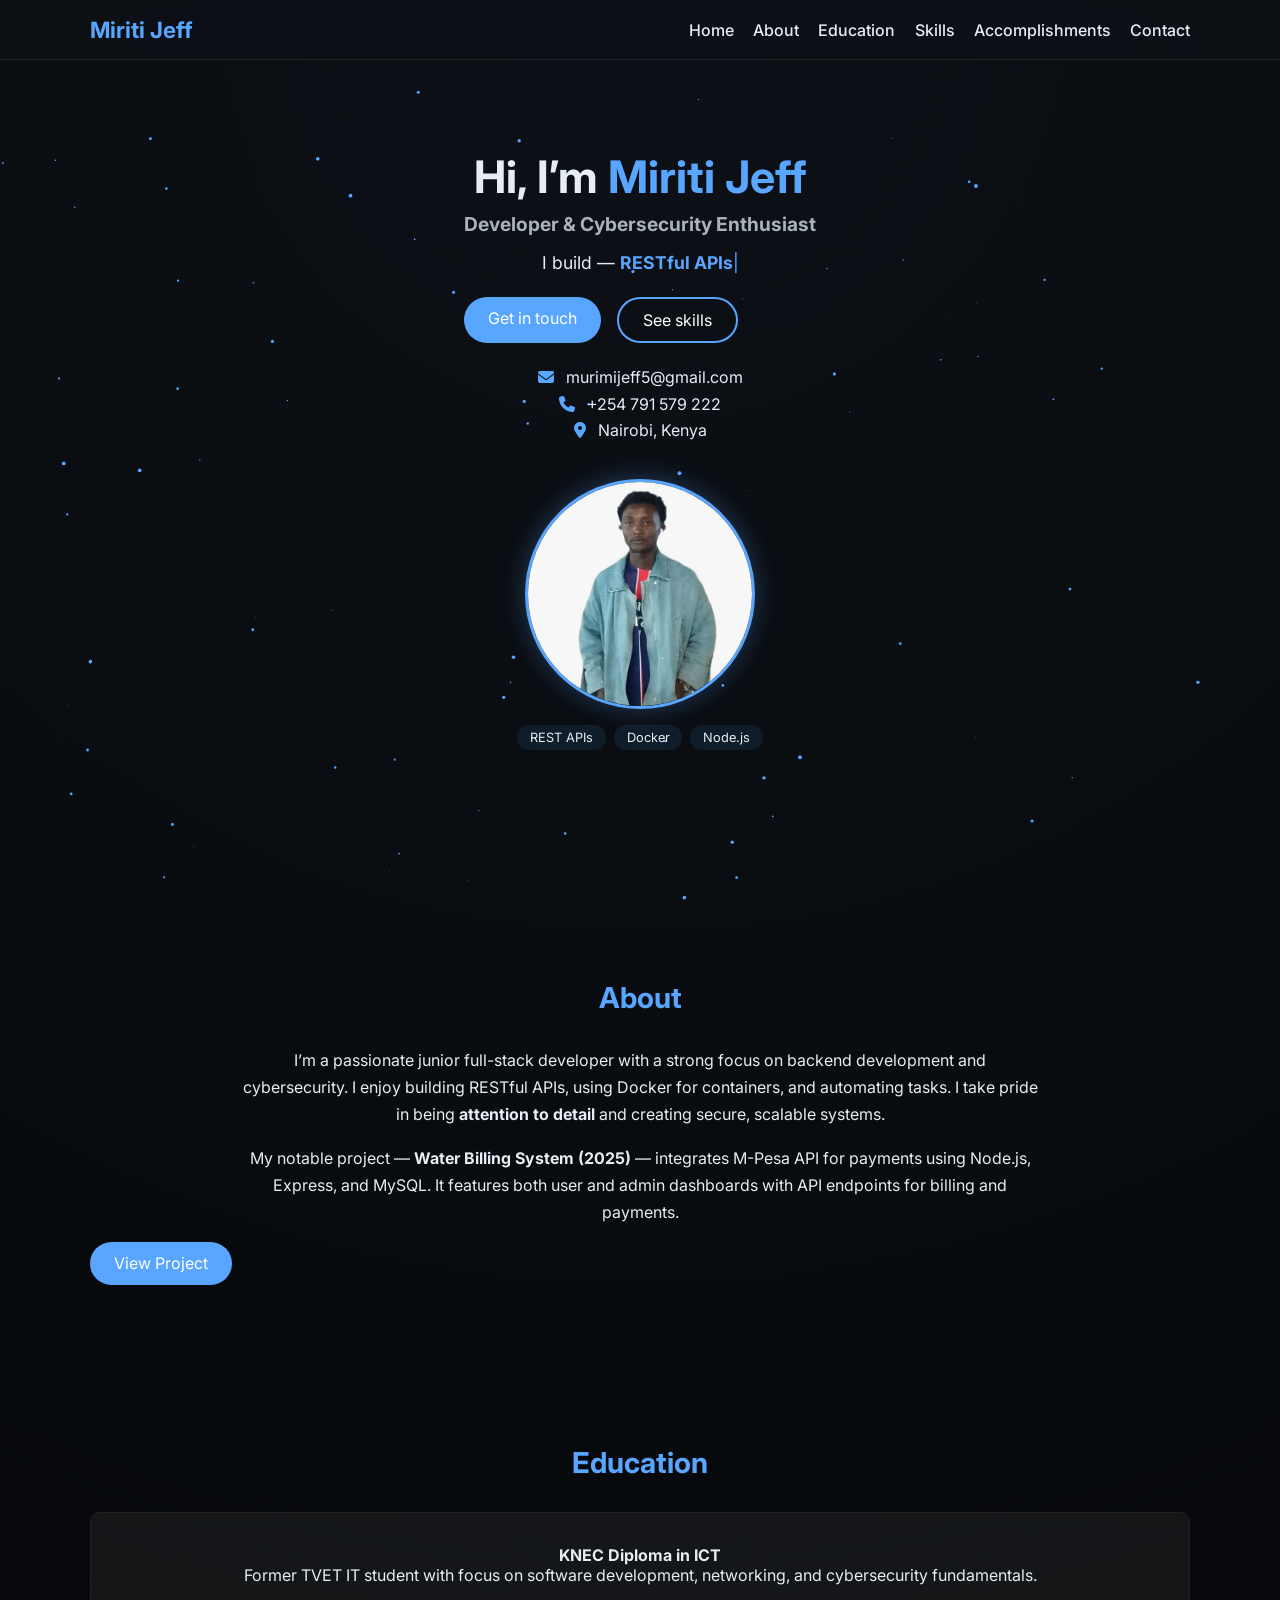
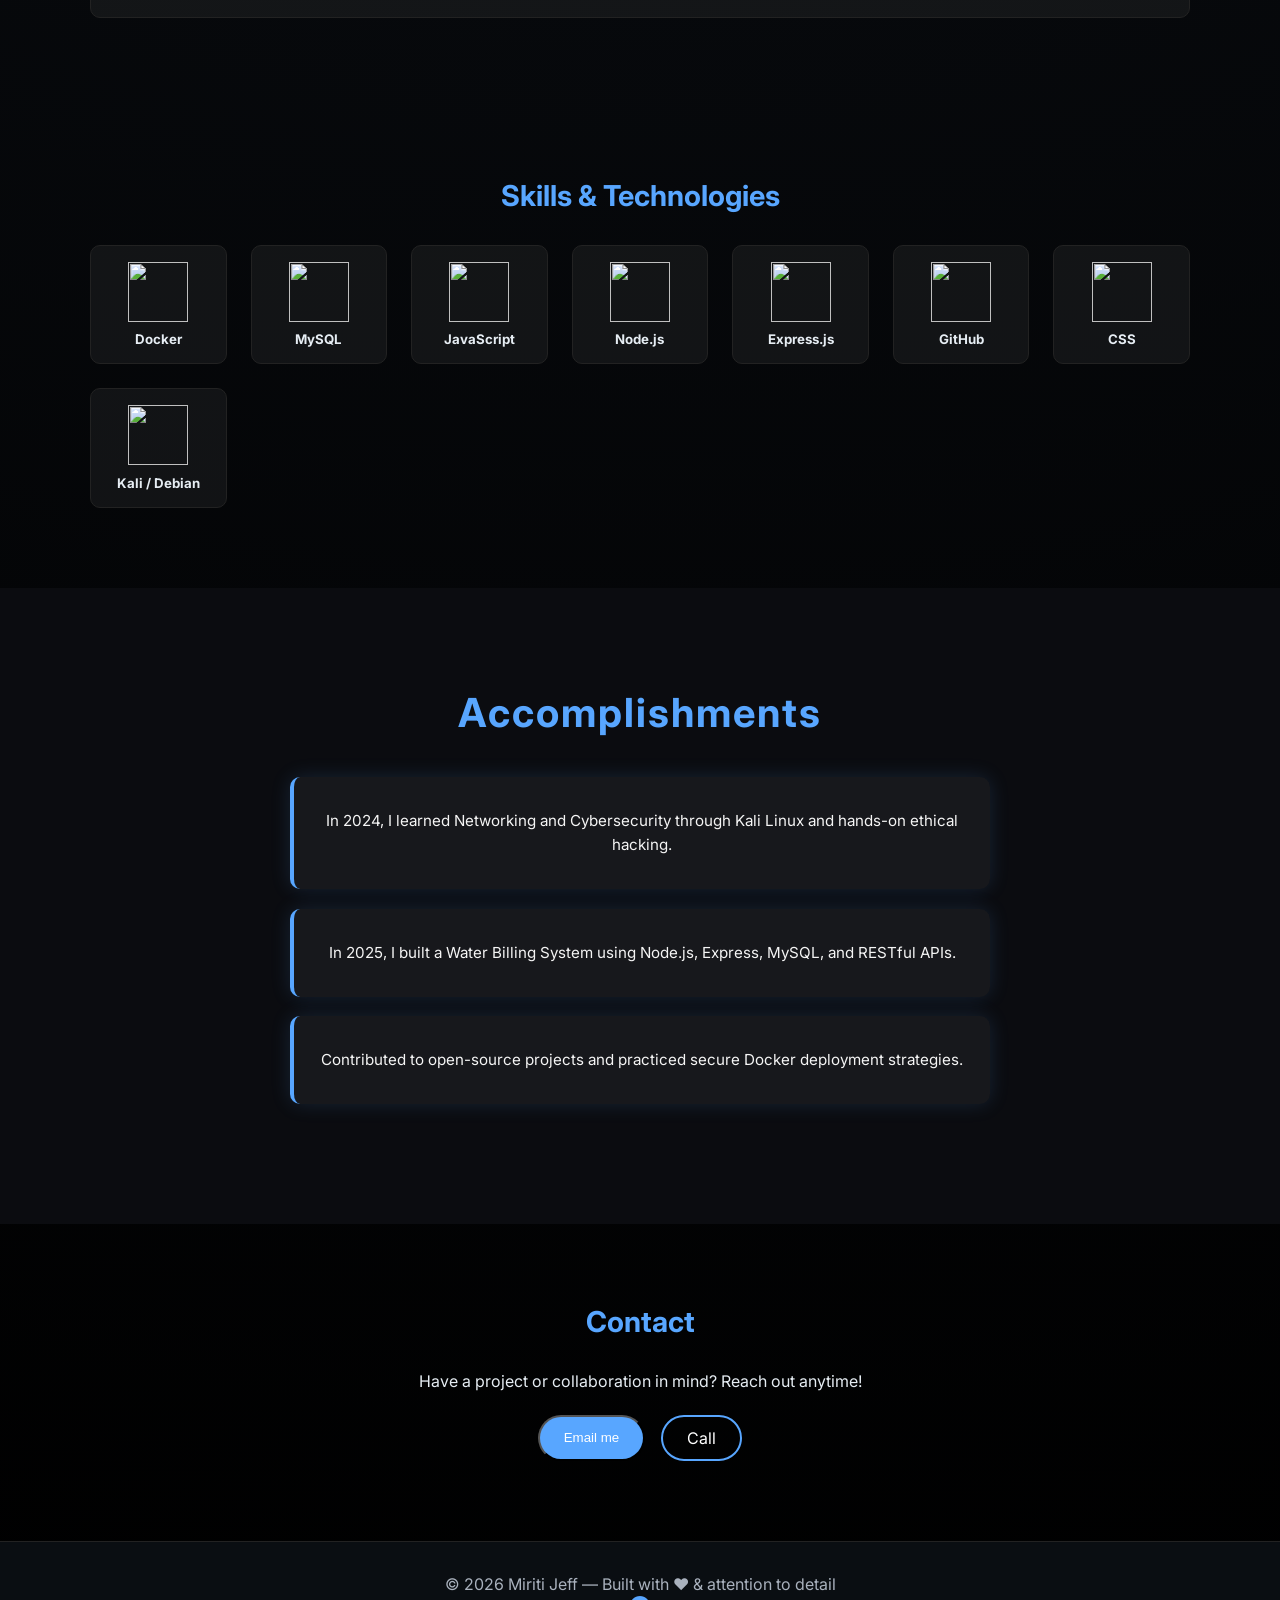
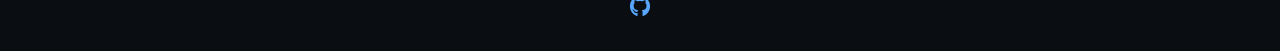
==== index.html @ 9c9de967 "Add files via upload" ====
<!doctype html>
<html lang="en">
<head>
  <meta charset="utf-8" />
  <meta name="viewport" content="width=device-width,initial-scale=1" />
  <title>Miriti Jeff — Developer & Cybersecurity Enthusiast</title>

  <!-- Open Graph -->
  <meta property="og:title" content="Miriti Jeff — Developer & Cybersecurity Enthusiast" />
  <meta property="og:description" content="Attention-to-detail developer skilled in RESTful APIs, Docker, Node.js, Express, MySQL, JS, GitHub, and Kali. Built a Water Billing project with M-Pesa integration." />
  <meta property="og:type" content="website" />
  <meta property="og:image" content="images/profile-og.jpeg" />
  <meta property="og:url" content="https://miriti-jeff.netlify.app/" />

  <link href="https://fonts.googleapis.com/css2?family=Inter:wght@300;400;600;800&display=swap" rel="stylesheet">
  <link rel="stylesheet" href="https://cdnjs.cloudflare.com/ajax/libs/font-awesome/6.5.0/css/all.min.css">
  <link rel="stylesheet" href="style.css" />
</head>
<body>
  <canvas id="stars"></canvas>

  <header class="site-header">
    <nav class="nav container">
      <a class="logo" href="#">Miriti Jeff</a>
      <ul class="nav-links">
        <li><a href="#home">Home</a></li>
        <li><a href="#about">About</a></li>
        <li><a href="#education">Education</a></li>
        <li><a href="#skills">Skills</a></li>
        <li><a href="#accomplishments">Accomplishments</a></li>
        <li><a href="#contact">Contact</a></li>
      </ul>
    </nav>
  </header>

  <main>
    <!-- Hero -->
    <section id="home" class="hero container">
      <div class="hero-left">
        <h1>Hi, I’m <span class="accent">Miriti Jeff</span></h1>
        <h2 class="subhead">Developer & Cybersecurity Enthusiast</h2>

        <p class="type-wrap">I build — <span class="typed"><span class="typed-blue"></span><span class="cursor">|</span></span></p>

        <div class="hero-cta">
          <a class="btn" href="#contact">Get in touch</a>
          <a class="btn ghost" href="#skills">See skills</a>
        </div>
        <div class="quick-contact">
          <a class="icon-btn"><i class="fa fa-envelope"></i> murimijeff5@gmail.com</a>
          <a class="icon-btn"><i class="fa fa-phone"></i> +254 791 579 222</a>
          <a class="icon-btn"><i class="fa fa-map-marker-alt"></i> Nairobi, Kenya</a>
        </div>
      </div>

      <div class="hero-right">
        <div class="profile-wrap">
          <img class="profile-img" src="profile.jpeg" alt="Miriti Jeff">
          <div class="profile-badges">
            <span>REST APIs</span>
            <span>Docker</span>
            <span>Node.js</span>
          </div>
        </div>
      </div>
    </section>

    <!-- About -->
    <section id="about" class="about container">
      <h3 class="section-title">About</h3>
      <p>
        I’m a passionate junior full-stack developer with a strong focus on backend development and cybersecurity. 
        I enjoy building RESTful APIs, using Docker for containers, and automating tasks. 
        I take pride in being <strong>attention to detail</strong> and creating secure, scalable systems.
      </p>
      <p>
        My notable project — <strong>Water Billing System (2025)</strong> — integrates M-Pesa API for payments using Node.js, Express, and MySQL. 
        It features both user and admin dashboards with API endpoints for billing and payments.
      </p>
      <a class="btn" href="project.html">View Project</a>
    </section>

    <!-- Education -->
    <section id="education" class="education container">
      <h3 class="section-title">Education</h3>
      <div class="edu-card">
        <h4>KNEC Diploma in ICT</h4>
        <p>Former TVET IT student with focus on software development, networking, and cybersecurity fundamentals.</p>
      </div>
    </section>

    <!-- Skills -->
    <section id="skills" class="skills container">
      <h3 class="section-title">Skills & Technologies</h3>
      <div class="skills-grid">
        <div class="skill-card"><img src="https://raw.githubusercontent.com/devicons/devicon/master/icons/docker/docker-original.svg"><h5>Docker</h5></div>
        <div class="skill-card"><img src="https://raw.githubusercontent.com/devicons/devicon/master/icons/mysql/mysql-original.svg"><h5>MySQL</h5></div>
        <div class="skill-card"><img src="https://raw.githubusercontent.com/devicons/devicon/master/icons/javascript/javascript-original.svg"><h5>JavaScript</h5></div>
        <div class="skill-card"><img src="https://raw.githubusercontent.com/devicons/devicon/master/icons/nodejs/nodejs-original.svg"><h5>Node.js</h5></div>
        <div class="skill-card"><img src="https://raw.githubusercontent.com/devicons/devicon/master/icons/express/express-original.svg"><h5>Express.js</h5></div>
        <div class="skill-card"><img src="https://cdn.jsdelivr.net/gh/devicons/devicon/icons/github/github-original.svg"><h5>GitHub</h5></div>
        <div class="skill-card"><img src="https://raw.githubusercontent.com/devicons/devicon/master/icons/css3/css3-original.svg"><h5>CSS</h5></div>
        <div class="skill-card"><img src="https://cdn.jsdelivr.net/gh/devicons/devicon/icons/debian/debian-original.svg"><h5>Kali / Debian</h5></div>
      </div>
    </section>

    <!-- Accomplishments -->
    <section id="accomplishments" class="accomplishments-section">
      <h2>Accomplishments</h2>

    <div class="accomplishment-item left">
      <p>In 2024, I learned Networking and Cybersecurity through Kali Linux and hands-on ethical hacking.</p>
    </div>

    <div class="accomplishment-item right">
      <p>In 2025, I built a Water Billing System using Node.js, Express, MySQL, and RESTful APIs.</p>
    </div>

    <div class="accomplishment-item left">
      <p>Contributed to open-source projects and practiced secure Docker deployment strategies.</p>
    </div>
    </section>

    <!-- Contact -->
    <section id="contact" class="contact container">
      <h3 class="section-title">Contact</h3>
      <p>Have a project or collaboration in mind? Reach out anytime!</p>
      <div class="contact-actions">
        <button class="btn" id="openEmailModal">Email me</button>
        <a class="btn ghost" href="tel:+254791579222">Call</a>
      </div>
    </section>
  </main>

<!-- Email Modal -->
<div id="emailModal" class="modal">
  <div class="modal-content">
    <span id="closeModal" class="close">&times;</span>
    <h3>Send a Message</h3>
    <form id="emailForm">
      <label for="name">Your Name</label>
      <input type="text" name="from_name" id="name" required>

      <label for="email">Your Email</label>
      <input type="email" name="reply_to" id="email" required>

      <label for="message">Message</label>
      <textarea name="message" id="message" rows="7" required></textarea>

      <button type="submit" class="btn">Send</button>
      <p id="statusMessage"></p>
    </form>
  </div>
</div>

<footer class="site-footer">
    <div class="container">
      <p>© <span id="year"></span> Miriti Jeff — Built with ❤️ & attention to detail</p>
      <div class="socials">
        <a href="https://github.com/miriti-jeff" target="_blank"><i class="fab fa-github"></i></a>
      </div>
    </div>
</footer>

<script src="https://cdn.jsdelivr.net/npm/@emailjs/browser@4/dist/email.min.js"></script>

<script src="script.js"></script>
</body>
</html>
---- style.css ----
/* =========================
   GLOBAL STYLES
========================= */
* {
  margin: 0;
  padding: 0;
  box-sizing: border-box;
}

body {
  font-family: "Inter", sans-serif;
  background: radial-gradient(circle at top, #0d1117 0%, #000 100%);
  color: #e6edf3;
  overflow-x: hidden;
  scroll-behavior: smooth;
  min-height: 100vh;
}

.container {
  width: 90%;
  max-width: 1100px;
  margin: 0 auto;
}

/* =========================
   NAVIGATION
========================= */
.site-header {
  position: fixed;
  top: 0;
  width: 100%;
  background: rgba(13, 17, 23, 0.9);
  backdrop-filter: blur(8px);
  z-index: 999;
  border-bottom: 1px solid #222;
}

.nav {
  display: flex;
  justify-content: space-between;
  align-items: center;
  padding: 1rem 0;
}

.logo {
  font-size: 1.4rem;
  font-weight: 700;
  color: #58a6ff;
  text-decoration: none;
}

.nav-links {
  list-style: none;
  display: flex;
  gap: 1.2rem;
}

.nav-links a {
  color: #e6edf3;
  text-decoration: none;
  font-weight: 500;
  transition: color 0.3s;
}

.nav-links a:hover {
  color: #58a6ff;
}

.cta {
  background: #58a6ff;
  border: none;
  color: #fff;
  padding: 0.6rem 1.2rem;
  border-radius: 25px;
  cursor: pointer;
  font-weight: 600;
  transition: background 0.3s;
}

.cta:hover {
  background: #1f6feb;
}

/* =========================
   HERO SECTION
========================= */
.hero {
  display: flex;
  justify-content: center;
  text-align: center;
  align-items: center;
  flex-direction: column;
  position: relative;
  padding: 3rem 1rem;
  min-height: 100vh;
  gap: 2rem;
}

.hero-left h1 {
  font-size: 2.8rem;
}

.hero-left .accent {
  color: #58a6ff;
}

.subhead {
  font-size: 1.2rem;
  margin: 0.5rem 0 1rem;
  color: #a9b1bd;
}

.type-wrap {
  margin-bottom: 1.5rem;
  font-size: 1.1rem;
}

.typed-blue {
  color: #58a6ff;
  font-weight: bold;
}

.cursor {
  color: #58a6ff;
  animation: blink 1s infinite;
}

@keyframes blink {
  50% { opacity: 0; }
}

.hero-cta {
  display: flex;
  gap: 1rem;
}

.btn {
  background: #58a6ff;
  color: white;
  padding: 0.7rem 1.5rem;
  border-radius: 25px;
  text-decoration: none;
  transition: background 0.3s, transform 0.2s;
  display: inline-block;
}

.btn:hover {
  background: #1f6feb;
  transform: translateY(-2px);
}

.btn.ghost {
  background: transparent;
  border: 2px solid #58a6ff;
}

.quick-contact {
  margin-top: 1.5rem;
}

.icon-btn {
  display: block;
  margin-bottom: 0.4rem;
  color: #e6edf3;
  text-decoration: none;
}

.icon-btn i {
  color: #58a6ff;
  margin-right: 0.5rem;
}

.profile-wrap {
  position: relative;
  text-align: center;
}

.profile-img {
  width: 230px;
  height: 230px;
  border-radius: 50%;
  border: 3px solid #58a6ff;
  object-fit: cover;
  box-shadow: 0 0 25px rgba(88, 166, 255, 0.3);
}

.profile-badges {
  margin-top: 0.8rem;
  display: flex;
  justify-content: center;
  gap: 0.5rem;
}

.profile-badges span {
  background: rgba(88, 166, 255, 0.1);
  padding: 0.3rem 0.8rem;
  border-radius: 12px;
  font-size: 0.8rem;
}

/* =========================
   ABOUT SECTION
========================= */
section {
  padding: 5rem 0;
}

.section-title {
  text-align: center;
  font-size: 1.8rem;
  margin-bottom: 2rem;
  color: #58a6ff;
}

.about p {
  text-align: center;
  max-width: 800px;
  margin: 0 auto 1rem;
  line-height: 1.7;
}

/* =========================
   EDUCATION SECTION
========================= */
.edu-card {
  text-align: center;
  background: rgba(255, 255, 255, 0.05);
  padding: 2rem;
  border-radius: 10px;
  border: 1px solid #222;
}

/* =========================
   SKILLS SECTION
========================= */
.skills-grid {
  display: grid;
  grid-template-columns: repeat(auto-fit, minmax(130px, 1fr));
  gap: 1.5rem;
}

.skill-card {
  text-align: center;
  background: rgba(255, 255, 255, 0.05);
  border: 1px solid #222;
  padding: 1rem;
  border-radius: 10px;
  transition: transform 0.3s;
}

.skill-card:hover {
  transform: translateY(-5px);
}

.skill-card img {
  width: 60px;
  height: 60px;
  margin-bottom: 0.6rem;
}

/* =========================
   CONTACT SECTION
========================= */
.contact p {
  text-align: center;
  margin-bottom: 1.5rem;
}

.contact-actions {
  display: flex;
  justify-content: center;
  gap: 1rem;
}

/* =========================
   FOOTER
========================= */
.site-footer {
  background: #0a0e12;
  text-align: center;
  padding: 2rem 0;
  color: #a9b1bd;
  border-top: 1px solid #222;
  position: relative;
}

.site-footer .socials a {
  color: #58a6ff;
  margin: 0 0.5rem;
  font-size: 1.3rem;
  transition: color 0.3s;
}

.site-footer .socials a:hover {
  color: #1f6feb;
}

/* =========================
   PROJECT PAGE
========================= */
.project-page {
  padding-top: 8rem;
  text-align: center;
}

.project-gallery {
  display: flex;
  flex-wrap: wrap;
  gap: 1rem;
  justify-content: center;
  margin: 2rem 0;
}

.project-gallery img {
  width: 45%;
  border-radius: 10px;
  border: 2px solid #222;
}

.project-actions {
  margin-top: 2rem;
}

/* =========================
   STARS BACKGROUND
========================= */
canvas#stars {
  position: fixed;
  top: 0;
  left: 0;
  z-index: 0;
  width: 100%;
  height: 100%;
  pointer-events: none;
  background: transparent;
}

/* =========================
   RESPONSIVE
========================= */
@media (max-width: 480px) {
  body {
    font-size: 0.95rem;
  }

  .hero {
    flex-direction: column;
    padding: 2rem 0.8rem;
    text-align: center;
  }

  .hero-right {
    margin-top: 2rem;
  }
}

/* ===== Modal Styles ===== */
.modal {
  position: fixed;
  top: 0;
  left: 0;
  width: 100%;
  height: 100%;
  display: none;
  justify-content: center;
  align-items: center;
  background-color: rgba(0, 0, 0, 0.75);
  z-index: 1000;
  transition: opacity 0.3s ease;
}

.modal.active {
  display: flex;
}

.modal-content {
  background-color: #111827;
  color: #e5e7eb;
  padding: 2rem;
  border-radius: 12px;
  width: 90%;
  max-width: 450px;
  box-shadow: 0 8px 24px rgba(0, 0, 0, 0.4);
  position: relative;
  animation: fadeIn 0.3s ease-in-out;
}

.modal-content h3 {
  text-align: center;
  margin-bottom: 1rem;
  font-size: 1.3rem;
  color: #58a6ff;
}

.modal-content label {
  display: block;
  font-size: 0.9rem;
  margin-top: 1rem;
}

.modal-content input,
.modal-content textarea {
  width: 100%;
  padding: 0.7rem;
  margin-top: 0.5rem;
  background: #1f2937;
  border: 1px solid #374151;
  border-radius: 8px;
  color: #e5e7eb;
  font-family: inherit;
  font-size: 0.95rem;
}

.modal-content input:focus,
.modal-content textarea:focus {
  border-color: #58a6ff;
  outline: none;
}

.modal-content .btn {
  width: 100%;
  margin-top: 1.5rem;
  background-color: #58a6ff;
  color: white;
  border: none;
  padding: 0.75rem;
  border-radius: 8px;
  font-weight: 600;
  transition: 0.3s;
}

.modal-content .btn:hover {
  background-color: #1e90ff;
}

.close {
  position: absolute;
  right: 15px;
  top: 10px;
  font-size: 1.5rem;
  color: #aaa;
  cursor: pointer;
}

.close:hover {
  color: #fff;
}

@keyframes fadeIn {
  from {
    transform: scale(0.9);
    opacity: 0;
  }
  to {
    transform: scale(1);
    opacity: 1;
  }
}

/* Thank You Popup */
.thank-you-popup {
  position: fixed;
  top: 50%;
  left: 50%;
  transform: translate(-50%, -50%) scale(0);
  background: #0d1117;
  color: #fff;
  padding: 2rem 3rem;
  border-radius: 1rem;
  text-align: center;
  box-shadow: 0 0 20px rgba(88,166,255,0.4);
  transition: transform 0.3s ease;
  z-index: 9999;
}
.thank-you-popup.show {
  transform: translate(-50%, -50%) scale(1);
}

/* ===== Popup Message ===== */
.popup-message {
  position: fixed;
  top: 20px;
  right: -300px;
  padding: 12px 20px;
  color: #fff;
  background: #28a745;
  font-weight: 600;
  border-radius: 6px;
  box-shadow: 0 2px 10px rgba(0, 0, 0, 0.3);
  transition: right 0.5s ease, opacity 0.5s ease;
  opacity: 0;
  z-index: 2000;
}

.popup-message.show {
  right: 20px;
  opacity: 1;
}

/* ======= Accomplishments Section ======= */
.accomplishements {
  padding:3rem 1rem;
  background: #0e1525;
  display: flex;
  flex-direction: column;
  align-items: center;
}

.accomplishments-section {
  padding: 100px 10%;
  background: #0b0c10;
  color: #f5f5f5;
  text-align: center;
}

.accomplishments-section h2 {
  font-size: 2.5rem;
  margin-bottom: 40px;
  color: #58a6ff;
  letter-spacing: 2px;
}

.accomplishment-item {
  opacity: 0;
  transform: translateY(60px);
  transition: all 1s cubic-bezier(0.5, 0, 0, 1);
  background: rgba(255, 255, 255, 0.05);
  font-size: 0.95rem;
  padding: 2rem 0.8rem;
  border-radius: 10px;
  line-height: 1.6;
  margin: 1.2rem auto;
  border-left: 4px solid #58a6ff;
  width: 90%;
  max-width: 700px;
  box-shadow: 0 0 20px rgba(88, 166, 255, 0.15);
}

/* Animation directions */
.accomplishment-item.left {
  transform: translateX(-100px);
}
.accomplishment-item.right {
  transform: translateX(100px);
}

.accomplishment-item.show {
  opacity: 1;
  transform: translateY(0);
}

/* Glow animation */
.accomplishment-item.show p {
  animation: textGlow 2s ease-in-out infinite alternate;
}

@keyframes textGlow {
  from {
    text-shadow: 0 0 10px #58a6ff, 0 0 20px #58a6ff, 0 0 30px #58a6ff;
  }
  to {
    text-shadow: 0 0 20px #007bff, 0 0 40px #007bff, 0 0 60px #007bff;
  }
}

.timeline {
  position: relative;
  width: 80%;
  margin: 0 auto;
  padding-left: 40px;
  border-left: 2px solid rgba(88, 166, 255, 0.3);
}

.timeline::before {
  content: "";
  position: absolute;
  left: 0;
  top: 0;
  width: 2px;
  height: 100%;
  background: linear-gradient(180deg, #58a6ff, #0a0a0a);
  animation: timelineGlow 4s ease-in-out infinite alternate;
}

@keyframes timelineGlow {
  0% {
    opacity: 0.5;
    box-shadow: 0 0 10px #58a6ff;
  }
  100% {
    opacity: 1;
    box-shadow: 0 0 25px #58a6ff;
  }
}

.timeline-item {
  position: relative;
  margin-bottom: 60px;
  opacity: 0;
  transform: translateY(40px);
  transition: all 0.8s ease-out;
}

.timeline-item.visible {
  opacity: 1;
  transform: translateY(0);
}

.timeline-item::before {
  content: "";
  position: absolute;
  left: -10px;
  top: 5px;
  width: 20px;
  height: 20px;
  background: #58a6ff;
  border-radius: 50%;
  box-shadow: 0 0 10px #58a6ff, 0 0 25px #58a6ff;
  animation: pulseDot 2s infinite ease-in-out;
}

@keyframes pulseDot {
  0% {
    transform: scale(1);
    opacity: 1;
  }
  50% {
    transform: scale(1.3);
    opacity: 0.8;
  }
  100% {
    transform: scale(1);
    opacity: 1;
  }
}

.timeline-item h4 {
  font-size: 1.4rem;
  color: #fff;
  margin-bottom: 10px;
}

.timeline-item p {
  color: #aaa;
  line-height: 1.6;
  max-width: 500px;
  text-align: left;
}

.timeline-item:nth-child(odd) {
  margin-left: 40px;
}
.timeline-item:nth-child(even) {
  margin-left: 80px;
}
 
#emailModal {
position: fixed;
top: 0;
left: 0;
width: 100%;
height: 100%;
background: rgba(0, 0, 0, 0.7);
display: none;
justify-content: center;
align-items: center;
z-index: 99;
backdrop-filter: blur(5px);
}

#emailModal.active {
display: flex;
}

.email-content {
background: #10182b;
padding: 1.2rem;
box-shadow: 0.0 10px rgba(88, 166, 255, 0.2);
border-radius: 15px;
box-shadow: 0 0 15px rgba(88, 166, 255, 0.4);
width: 95;
max-width: 400px;
}

.email-content h3 {
color: #58a6ff;
margin-bottom: 1rem;
text-align: center;
}

.email-content input,
.email-content textarea {
width: 100%;
padding: 0.8rem;
margin-bottom: 0.8rem;
background: #0d1220;
border: 1px solid #333;
color: #fff;
border-radius: 5px;
font-size: 0.95rem;
}

.email-content button {
background: #58a6ff;
color: #fff;
border: none;
padding: 0.8rem 1.2rem;
border-radius: 6px;
width: 100%;
cursor: pointer;
font-weight: 600;
transition: background 0.3s;
}

.email-content button {
background: #3b7dd8;
}
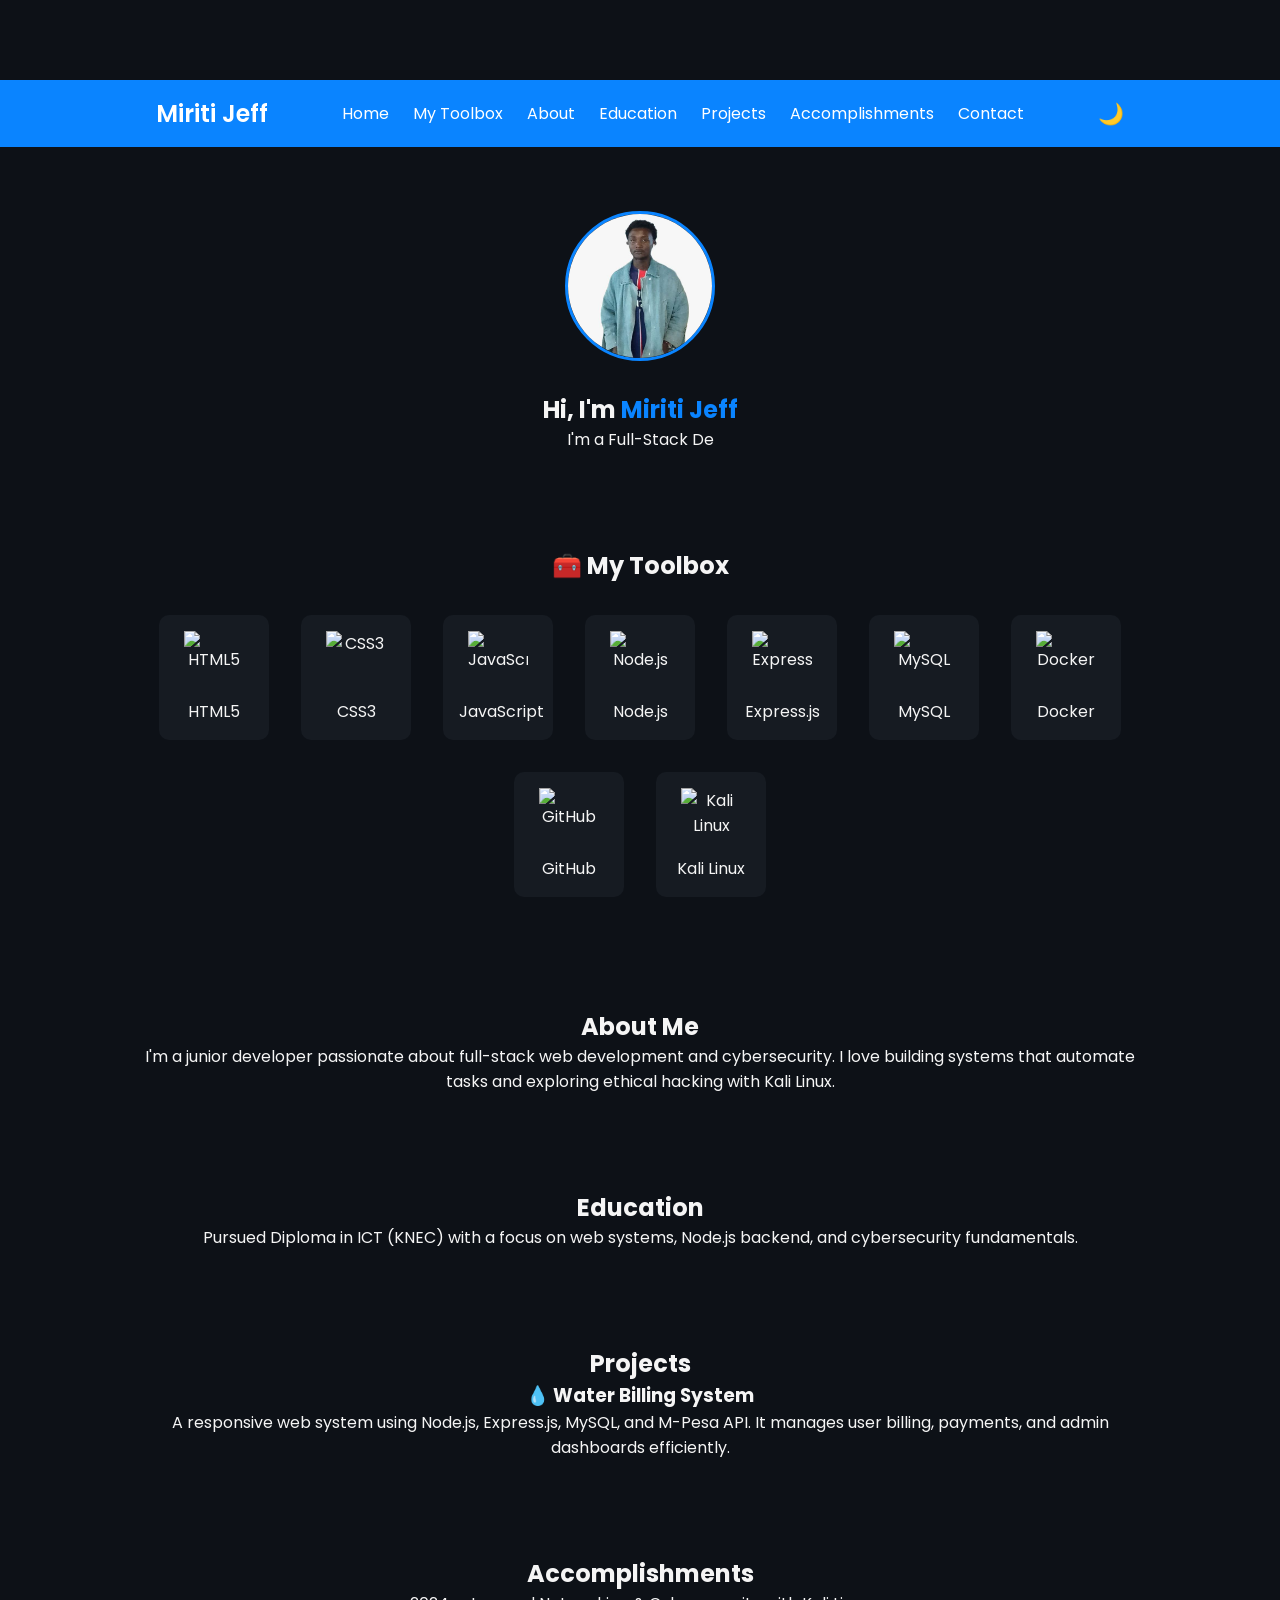
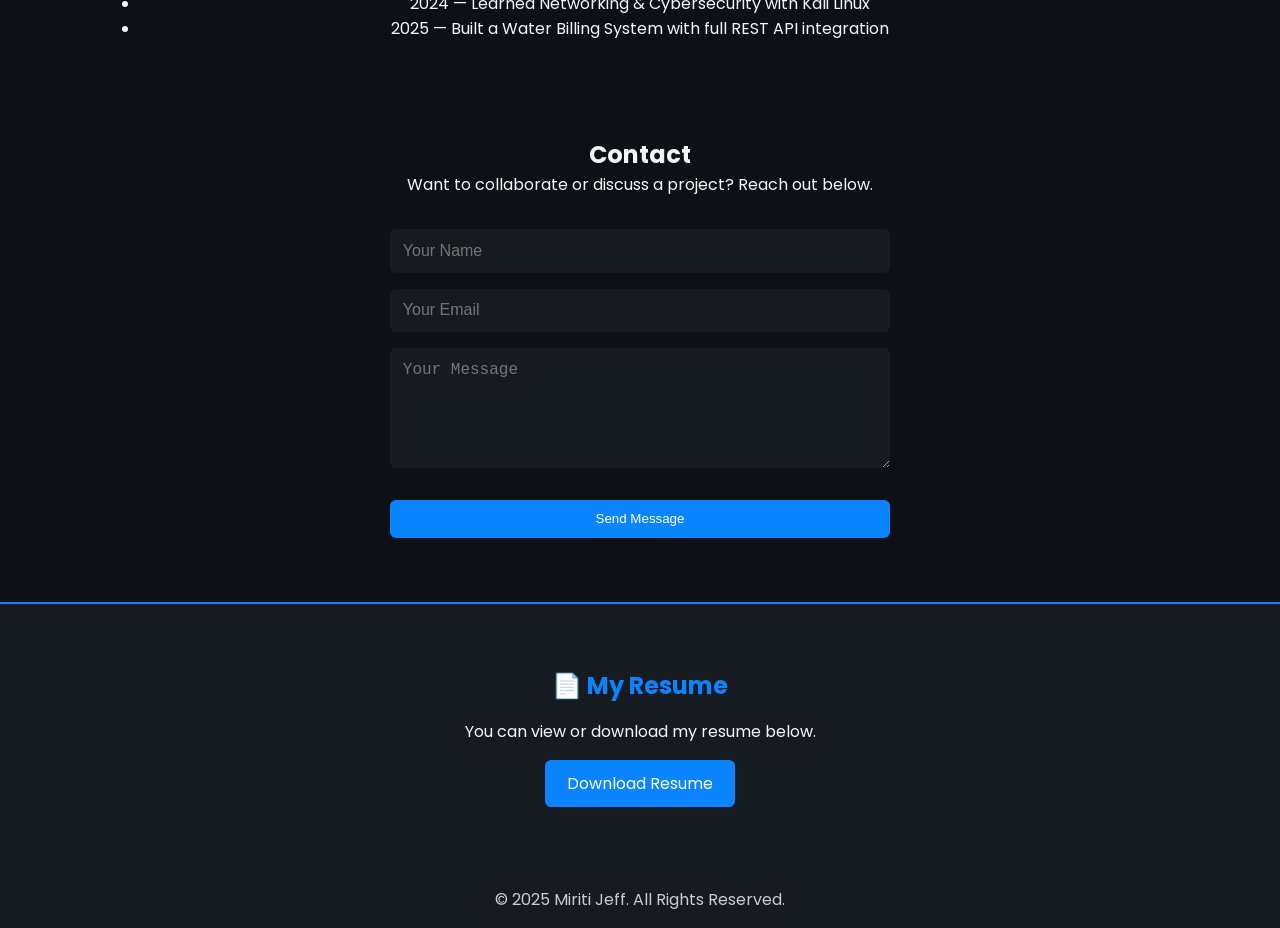
==== commit 5100fb12: "Add files via upload" ====
--- a/index.html
+++ b/index.html
@@ -1,170 +1,145 @@
-<!doctype html>
+<!DOCTYPE html>
 <html lang="en">
 <head>
-  <meta charset="utf-8" />
-  <meta name="viewport" content="width=device-width,initial-scale=1" />
+  <meta charset="UTF-8" />
+  <meta name="viewport" content="width=device-width, initial-scale=1.0" />
   <title>Miriti Jeff — Developer & Cybersecurity Enthusiast</title>
 
-  <!-- Open Graph -->
-  <meta property="og:title" content="Miriti Jeff — Developer & Cybersecurity Enthusiast" />
-  <meta property="og:description" content="Attention-to-detail developer skilled in RESTful APIs, Docker, Node.js, Express, MySQL, JS, GitHub, and Kali. Built a Water Billing project with M-Pesa integration." />
-  <meta property="og:type" content="website" />
-  <meta property="og:image" content="images/profile-og.jpeg" />
-  <meta property="og:url" content="https://miriti-jeff.netlify.app/" />
+  <link href="https://fonts.googleapis.com/css2?family=Poppins:wght@400;600&display=swap" rel="stylesheet" />
+  <link rel="stylesheet" href="style.css" />
+  <script src="https://cdn.jsdelivr.net/npm/@emailjs/browser@4/dist/email.min.js"></script>
+  <script defer src="script.js"></script>
+</head>
 
-  <link href="https://fonts.googleapis.com/css2?family=Inter:wght@300;400;600;800&display=swap" rel="stylesheet">
-  <link rel="stylesheet" href="https://cdnjs.cloudflare.com/ajax/libs/font-awesome/6.5.0/css/all.min.css">
-  <link rel="stylesheet" href="style.css" />
-</head>
-<body>
-  <canvas id="stars"></canvas>
-
-  <header class="site-header">
-    <nav class="nav container">
-      <a class="logo" href="#">Miriti Jeff</a>
-      <ul class="nav-links">
-        <li><a href="#home">Home</a></li>
-        <li><a href="#about">About</a></li>
-        <li><a href="#education">Education</a></li>
-        <li><a href="#skills">Skills</a></li>
-        <li><a href="#accomplishments">Accomplishments</a></li>
-        <li><a href="#contact">Contact</a></li>
-      </ul>
-    </nav>
+<body data-theme="dark">
+  <header class="navbar">
+    <div class="container nav-container">
+      <h1 class="logo">Miriti Jeff</h1>
+      <nav class="main-nav">
+        <ul>
+          <li><a href="#home">Home</a></li>
+          <li><a href="#toolbox">My Toolbox</a></li>
+          <li><a href="#about">About</a></li>
+          <li><a href="#education">Education</a></li>
+          <li><a href="#projects">Projects</a></li>
+          <li><a href="#accomplishments">Accomplishments</a></li>
+          <li><a href="#contact">Contact</a></li>
+        </ul>
+      </nav>
+      <button id="theme-toggle">🌙</button>
+    </div>
   </header>
 
-  <main>
-    <!-- Hero -->
-    <section id="home" class="hero container">
-      <div class="hero-left">
-        <h1>Hi, I’m <span class="accent">Miriti Jeff</span></h1>
-        <h2 class="subhead">Developer & Cybersecurity Enthusiast</h2>
+  <!-- Hero -->
+  <section id="home" class="hero">
+    <div class="container">
+      <img src="profile.jpeg" alt="Miriti Jeff" class="profile-pic" />
+      <h2>Hi, I'm <span class="highlight">Miriti Jeff</span></h2>
+      <p>I'm a <span class="typing"></span></p>
+    </div>
+  </section>
 
-        <p class="type-wrap">I build — <span class="typed"><span class="typed-blue"></span><span class="cursor">|</span></span></p>
-
-        <div class="hero-cta">
-          <a class="btn" href="#contact">Get in touch</a>
-          <a class="btn ghost" href="#skills">See skills</a>
-        </div>
-        <div class="quick-contact">
-          <a class="icon-btn"><i class="fa fa-envelope"></i> murimijeff5@gmail.com</a>
-          <a class="icon-btn"><i class="fa fa-phone"></i> +254 791 579 222</a>
-          <a class="icon-btn"><i class="fa fa-map-marker-alt"></i> Nairobi, Kenya</a>
-        </div>
-      </div>
-
-      <div class="hero-right">
-        <div class="profile-wrap">
-          <img class="profile-img" src="profile.jpeg" alt="Miriti Jeff">
-          <div class="profile-badges">
-            <span>REST APIs</span>
-            <span>Docker</span>
-            <span>Node.js</span>
-          </div>
-        </div>
-      </div>
-    </section>
-
-    <!-- About -->
-    <section id="about" class="about container">
-      <h3 class="section-title">About</h3>
-      <p>
-        I’m a passionate junior full-stack developer with a strong focus on backend development and cybersecurity. 
-        I enjoy building RESTful APIs, using Docker for containers, and automating tasks. 
-        I take pride in being <strong>attention to detail</strong> and creating secure, scalable systems.
-      </p>
-      <p>
-        My notable project — <strong>Water Billing System (2025)</strong> — integrates M-Pesa API for payments using Node.js, Express, and MySQL. 
-        It features both user and admin dashboards with API endpoints for billing and payments.
-      </p>
-      <a class="btn" href="project.html">View Project</a>
-    </section>
-
-    <!-- Education -->
-    <section id="education" class="education container">
-      <h3 class="section-title">Education</h3>
-      <div class="edu-card">
-        <h4>KNEC Diploma in ICT</h4>
-        <p>Former TVET IT student with focus on software development, networking, and cybersecurity fundamentals.</p>
-      </div>
-    </section>
-
-    <!-- Skills -->
-    <section id="skills" class="skills container">
-      <h3 class="section-title">Skills & Technologies</h3>
-      <div class="skills-grid">
-        <div class="skill-card"><img src="https://raw.githubusercontent.com/devicons/devicon/master/icons/docker/docker-original.svg"><h5>Docker</h5></div>
-        <div class="skill-card"><img src="https://raw.githubusercontent.com/devicons/devicon/master/icons/mysql/mysql-original.svg"><h5>MySQL</h5></div>
-        <div class="skill-card"><img src="https://raw.githubusercontent.com/devicons/devicon/master/icons/javascript/javascript-original.svg"><h5>JavaScript</h5></div>
-        <div class="skill-card"><img src="https://raw.githubusercontent.com/devicons/devicon/master/icons/nodejs/nodejs-original.svg"><h5>Node.js</h5></div>
-        <div class="skill-card"><img src="https://raw.githubusercontent.com/devicons/devicon/master/icons/express/express-original.svg"><h5>Express.js</h5></div>
-        <div class="skill-card"><img src="https://cdn.jsdelivr.net/gh/devicons/devicon/icons/github/github-original.svg"><h5>GitHub</h5></div>
-        <div class="skill-card"><img src="https://raw.githubusercontent.com/devicons/devicon/master/icons/css3/css3-original.svg"><h5>CSS</h5></div>
-        <div class="skill-card"><img src="https://cdn.jsdelivr.net/gh/devicons/devicon/icons/debian/debian-original.svg"><h5>Kali / Debian</h5></div>
-      </div>
-    </section>
-
-    <!-- Accomplishments -->
-    <section id="accomplishments" class="accomplishments-section">
-      <h2>Accomplishments</h2>
-
-    <div class="accomplishment-item left">
-      <p>In 2024, I learned Networking and Cybersecurity through Kali Linux and hands-on ethical hacking.</p>
-    </div>
-
-    <div class="accomplishment-item right">
-      <p>In 2025, I built a Water Billing System using Node.js, Express, MySQL, and RESTful APIs.</p>
-    </div>
-
-    <div class="accomplishment-item left">
-      <p>Contributed to open-source projects and practiced secure Docker deployment strategies.</p>
-    </div>
-    </section>
-
-    <!-- Contact -->
-    <section id="contact" class="contact container">
-      <h3 class="section-title">Contact</h3>
-      <p>Have a project or collaboration in mind? Reach out anytime!</p>
-      <div class="contact-actions">
-        <button class="btn" id="openEmailModal">Email me</button>
-        <a class="btn ghost" href="tel:+254791579222">Call</a>
-      </div>
-    </section>
-  </main>
-
-<!-- Email Modal -->
-<div id="emailModal" class="modal">
-  <div class="modal-content">
-    <span id="closeModal" class="close">&times;</span>
-    <h3>Send a Message</h3>
-    <form id="emailForm">
-      <label for="name">Your Name</label>
-      <input type="text" name="from_name" id="name" required>
-
-      <label for="email">Your Email</label>
-      <input type="email" name="reply_to" id="email" required>
-
-      <label for="message">Message</label>
-      <textarea name="message" id="message" rows="7" required></textarea>
-
-      <button type="submit" class="btn">Send</button>
-      <p id="statusMessage"></p>
-    </form>
-  </div>
-</div>
-
-<footer class="site-footer">
+  <!-- Toolbox -->
+  <section id="toolbox" class="toolbox">
     <div class="container">
-      <p>© <span id="year"></span> Miriti Jeff — Built with ❤️ & attention to detail</p>
-      <div class="socials">
-        <a href="https://github.com/miriti-jeff" target="_blank"><i class="fab fa-github"></i></a>
+      <h2>🧰 My Toolbox</h2>
+      <div class="tool-grid">
+        <div class="tool"><img src="https://cdn.jsdelivr.net/gh/devicons/devicon/icons/html5/html5-original.svg" alt="HTML5" /><span>HTML5</span></div>
+        <div class="tool"><img src="https://cdn.jsdelivr.net/gh/devicons/devicon/icons/css3/css3-original.svg" alt="CSS3" /><span>CSS3</span></div>
+        <div class="tool"><img src="https://cdn.jsdelivr.net/gh/devicons/devicon/icons/javascript/javascript-original.svg" alt="JavaScript" /><span>JavaScript</span></div>
+        <div class="tool"><img src="https://cdn.jsdelivr.net/gh/devicons/devicon/icons/nodejs/nodejs-original.svg" alt="Node.js" /><span>Node.js</span></div>
+        <div class="tool"><img src="https://cdn.jsdelivr.net/gh/devicons/devicon/icons/express/express-original.svg" alt="Express.js" /><span>Express.js</span></div>
+        <div class="tool"><img src="https://cdn.jsdelivr.net/gh/devicons/devicon/icons/mysql/mysql-original.svg" alt="MySQL" /><span>MySQL</span></div>
+        <div class="tool"><img src="https://cdn.jsdelivr.net/gh/devicons/devicon/icons/docker/docker-original.svg" alt="Docker" /><span>Docker</span></div>
+        <div class="tool"><img src="https://cdn.jsdelivr.net/gh/devicons/devicon/icons/github/github-original.svg" alt="GitHub" /><span>GitHub</span></div>
+        <div class="tool"><img src="https://cdn.jsdelivr.net/gh/devicons/devicon/icons/linux/linux-original.svg" alt="Kali Linux" /><span>Kali Linux</span></div>
       </div>
     </div>
-</footer>
+  </section>
 
-<script src="https://cdn.jsdelivr.net/npm/@emailjs/browser@4/dist/email.min.js"></script>
+  <!-- About -->
+  <section id="about" class="about">
+    <div class="container">
+      <h2>About Me</h2>
+      <p>
+        I'm a junior developer passionate about full-stack web development and cybersecurity.
+        I love building systems that automate tasks and exploring ethical hacking with Kali Linux.
+      </p>
+    </div>
+  </section>
 
-<script src="script.js"></script>
+  <!-- Education -->
+  <section id="education" class="education">
+    <div class="container">
+      <h2>Education</h2>
+      <p>
+        Pursued Diploma in ICT (KNEC) with a focus on web systems, Node.js backend,
+        and cybersecurity fundamentals.
+      </p>
+    </div>
+  </section>
+
+  <!-- Projects -->
+  <section id="projects" class="projects">
+    <div class="container">
+      <h2>Projects</h2>
+      <div class="project-card">
+        <h3>💧 Water Billing System</h3>
+        <p>
+          A responsive web system using Node.js, Express.js, MySQL, and M-Pesa API.
+          It manages user billing, payments, and admin dashboards efficiently.
+        </p>
+      </div>
+    </div>
+  </section>
+
+  <!-- Modal -->
+  <div class="modal" id="projectModal">
+    <div class="modal-content">
+      <span class="close">&times;</span>
+      <h3>💧 Water Billing System</h3>
+      <p>This project demonstrates a complete billing solution with Node.js, Express.js, MySQL, and M-Pesa integration. Built for managing water payments and user dashboards securely.</p>
+      <a href="#" class="btn">Visit Live Demo</a>
+    </div>
+  </div>
+
+  <!-- Accomplishments -->
+  <section id="accomplishments" class="accomplishments">
+    <div class="container">
+      <h2>Accomplishments</h2>
+      <ul>
+        <li>2024 — Learned Networking & Cybersecurity with Kali Linux</li>
+        <li>2025 — Built a Water Billing System with full REST API integration</li>
+      </ul>
+    </div>
+  </section>
+
+  <!-- Contact -->
+  <section id="contact" class="contact">
+    <div class="container">
+      <h2>Contact</h2>
+      <p>Want to collaborate or discuss a project? Reach out below.</p>
+      <form id="contact-form">
+        <input type="text" id="name" name="from_name" placeholder="Your Name" required />
+        <input type="email" id="email" name="reply_to" placeholder="Your Email" required />
+        <textarea id="message" name="message" placeholder="Your Message" required></textarea>
+        <button type="submit" class="btn">Send Message</button>
+      </form>
+      <p id="form-status"></p>
+    </div>
+  </section>
+
+  <!-- Resume -->
+<section id="resume" class="resume">
+  <div class="container">
+    <h2>📄 My Resume</h2>
+    <p>You can view or download my resume below.</p>
+    <a href="Jeff Miriti.pdf" class="btn" download>Download Resume</a>
+  </div>
+</section>
+
+  <footer>
+    <p>&copy; 2025 Miriti Jeff. All Rights Reserved.</p>
+  </footer>
 </body>
 </html>
-
--- a/style.css
+++ b/style.css
@@ -1,6 +1,19 @@
-/* =========================
-   GLOBAL STYLES
-========================= */
+:root {
+  --bg: #0d1117;
+  --card: #161b22;
+  --text: #f5f5f5;
+  --primary: #0a84ff;
+  --transition: 0.3s ease;
+}
+
+[data-theme="light"] {
+  --bg: #f5f5f5;
+  --card: #ffffff;
+  --text: #1e1e1e;
+  --primary: #0070e6;
+}
+
+/* Reset and global styles */
 * {
   margin: 0;
   padding: 0;
@@ -8,710 +21,250 @@
 }
 
 body {
-  font-family: "Inter", sans-serif;
-  background: radial-gradient(circle at top, #0d1117 0%, #000 100%);
-  color: #e6edf3;
-  overflow-x: hidden;
+  font-family: "Poppins", sans-serif;
+  background: var(--bg);
+  padding-top: 80px;
   scroll-behavior: smooth;
-  min-height: 100vh;
-}
-
-.container {
-  width: 90%;
-  max-width: 1100px;
-  margin: 0 auto;
-}
-
-/* =========================
-   NAVIGATION
-========================= */
-.site-header {
+  color: var(--text);
+  transition: background var(--transition), color var(--transition);
+}
+
+/* Navbar */
+.navbar {
+  background: var(--primary);
+  color: white;
+  width: 100%;
+  top: 0;
+  left: 0;
+  padding: 1rem 0;
+  position: sticky;
+  top: 0;
+  z-index: 1000;
+}
+
+.nav-container {
+  display: flex;
+  justify-content: space-between;
+  align-items: center;
+  max-width: 1200px;
+  margin: auto;
+  padding: 0 1rem;
+}
+
+.logo {
+  font-size: 1.5rem;
+  font-weight: 600;
+}
+
+.main-nav ul {
+  display: flex;
+  list-style: none;
+  gap: 1.5rem;
+  flex-wrap: wrap;
+}
+
+.main-nav a {
+  color: white;
+  text-decoration: none;
+  transition: color var(--transition);
+}
+
+.main-nav a:hover {
+  color: #d0e4ff;
+}
+
+#theme-toggle {
+  background: none;
+  border: none;
+  color: white;
+  font-size: 1.3rem;
+  cursor: pointer;
+}
+
+/* Hero */
+.hero {
+  text-align: center;
+  padding: 4rem 1rem 2rem;
+}
+
+.profile-pic {
+  width: 150px;
+  height: 150px;
+  border-radius: 50%;
+  object-fit: cover;
+  border: 3px solid var(--primary);
+  margin-bottom: 1.5rem;
+}
+
+.highlight {
+  color: var(--primary);
+}
+
+/* Toolbox */
+.toolbox {
+  text-align: center;
+  padding: 4rem 1rem;
+}
+
+.tool-grid {
+  display: flex;
+  flex-wrap: wrap;
+  justify-content: center;
+  gap: 2rem;
+  margin-top: 2rem;
+}
+
+.tool {
+  background: var(--card);
+  border-radius: 10px;
+  padding: 1rem;
+  width: 110px;
+  transition: transform var(--transition);
+}
+
+.tool:hover {
+  transform: scale(1.1);
+}
+
+.tool img {
+  width: 60px;
+  height: 60px;
+  display: block;
+  margin: 0 auto 0.5rem;
+}
+
+/* Modal */
+.modal {
+  display: none;
   position: fixed;
+  z-index: 2000;
+  left: 0;
   top: 0;
   width: 100%;
-  background: rgba(13, 17, 23, 0.9);
-  backdrop-filter: blur(8px);
-  z-index: 999;
-  border-bottom: 1px solid #222;
-}
-
-.nav {
-  display: flex;
-  justify-content: space-between;
+  height: 100%;
+  background: rgba(0, 0, 0, 0.7);
+  justify-content: center;
   align-items: center;
-  padding: 1rem 0;
-}
-
-.logo {
-  font-size: 1.4rem;
-  font-weight: 700;
-  color: #58a6ff;
-  text-decoration: none;
-}
-
-.nav-links {
-  list-style: none;
-  display: flex;
-  gap: 1.2rem;
-}
-
-.nav-links a {
-  color: #e6edf3;
-  text-decoration: none;
-  font-weight: 500;
-  transition: color 0.3s;
-}
-
-.nav-links a:hover {
-  color: #58a6ff;
-}
-
-.cta {
-  background: #58a6ff;
-  border: none;
-  color: #fff;
-  padding: 0.6rem 1.2rem;
-  border-radius: 25px;
-  cursor: pointer;
-  font-weight: 600;
-  transition: background 0.3s;
-}
-
-.cta:hover {
-  background: #1f6feb;
-}
-
-/* =========================
-   HERO SECTION
-========================= */
-.hero {
-  display: flex;
-  justify-content: center;
-  text-align: center;
-  align-items: center;
-  flex-direction: column;
-  position: relative;
-  padding: 3rem 1rem;
-  min-height: 100vh;
-  gap: 2rem;
-}
-
-.hero-left h1 {
-  font-size: 2.8rem;
-}
-
-.hero-left .accent {
-  color: #58a6ff;
-}
-
-.subhead {
-  font-size: 1.2rem;
-  margin: 0.5rem 0 1rem;
-  color: #a9b1bd;
-}
-
-.type-wrap {
-  margin-bottom: 1.5rem;
-  font-size: 1.1rem;
-}
-
-.typed-blue {
-  color: #58a6ff;
-  font-weight: bold;
-}
-
-.cursor {
-  color: #58a6ff;
-  animation: blink 1s infinite;
-}
-
-@keyframes blink {
-  50% { opacity: 0; }
-}
-
-.hero-cta {
-  display: flex;
-  gap: 1rem;
-}
-
-.btn {
-  background: #58a6ff;
-  color: white;
-  padding: 0.7rem 1.5rem;
-  border-radius: 25px;
-  text-decoration: none;
-  transition: background 0.3s, transform 0.2s;
-  display: inline-block;
-}
-
-.btn:hover {
-  background: #1f6feb;
-  transform: translateY(-2px);
-}
-
-.btn.ghost {
-  background: transparent;
-  border: 2px solid #58a6ff;
-}
-
-.quick-contact {
-  margin-top: 1.5rem;
-}
-
-.icon-btn {
-  display: block;
-  margin-bottom: 0.4rem;
-  color: #e6edf3;
-  text-decoration: none;
-}
-
-.icon-btn i {
-  color: #58a6ff;
-  margin-right: 0.5rem;
-}
-
-.profile-wrap {
-  position: relative;
-  text-align: center;
-}
-
-.profile-img {
-  width: 230px;
-  height: 230px;
-  border-radius: 50%;
-  border: 3px solid #58a6ff;
-  object-fit: cover;
-  box-shadow: 0 0 25px rgba(88, 166, 255, 0.3);
-}
-
-.profile-badges {
-  margin-top: 0.8rem;
-  display: flex;
-  justify-content: center;
-  gap: 0.5rem;
-}
-
-.profile-badges span {
-  background: rgba(88, 166, 255, 0.1);
-  padding: 0.3rem 0.8rem;
-  border-radius: 12px;
-  font-size: 0.8rem;
-}
-
-/* =========================
-   ABOUT SECTION
-========================= */
-section {
-  padding: 5rem 0;
-}
-
-.section-title {
-  text-align: center;
-  font-size: 1.8rem;
-  margin-bottom: 2rem;
-  color: #58a6ff;
-}
-
-.about p {
-  text-align: center;
-  max-width: 800px;
-  margin: 0 auto 1rem;
-  line-height: 1.7;
-}
-
-/* =========================
-   EDUCATION SECTION
-========================= */
-.edu-card {
-  text-align: center;
-  background: rgba(255, 255, 255, 0.05);
+}
+
+.modal-content {
+  background: var(--card);
+  color: var(--text);
   padding: 2rem;
   border-radius: 10px;
-  border: 1px solid #222;
-}
-
-/* =========================
-   SKILLS SECTION
-========================= */
-.skills-grid {
-  display: grid;
-  grid-template-columns: repeat(auto-fit, minmax(130px, 1fr));
-  gap: 1.5rem;
-}
-
-.skill-card {
-  text-align: center;
-  background: rgba(255, 255, 255, 0.05);
-  border: 1px solid #222;
+  max-width: 500px;
+  width: 90%;
+  text-align: center;
+}
+
+.modal-img {
+  width: 100%;
+  border-radius: 8px;
+  margin: 1rem 0;
+}
+
+.close {
+  float: right;
+  font-size: 1.5rem;
+  cursor: pointer;
+  color: var(--primary);
+}
+
+/* Other sections */
+section {
+  padding: 3rem 1rem;
+  scroll-margin-top: 80px;
+  text-align: center;
+}
+
+.container {
+  max-width: 1000px;
+  margin: auto;
+}
+
+.btn {
+  display: inline-block;
+  background: var(--primary);
+  color: white;
+  padding: 0.7rem 1.4rem;
+  border-radius: 6px;
+  text-decoration: none;
+  margin-top: 1rem;
+  transition: background var(--transition);
+  border: none;
+  cursor: pointer;
+}
+
+.btn:hover {
+  background: #0070e6;
+}
+
+/* Footer */
+footer {
+  text-align: center;
   padding: 1rem;
-  border-radius: 10px;
-  transition: transform 0.3s;
-}
-
-.skill-card:hover {
-  transform: translateY(-5px);
-}
-
-.skill-card img {
-  width: 60px;
-  height: 60px;
-  margin-bottom: 0.6rem;
-}
-
-/* =========================
-   CONTACT SECTION
-========================= */
-.contact p {
-  text-align: center;
-  margin-bottom: 1.5rem;
-}
-
-.contact-actions {
-  display: flex;
-  justify-content: center;
+  background: #161b22;
+  color: #ccc;
+}
+
+/* Responsive */
+@media (max-width: 768px) {
+  .nav-container {
+    flex-direction: column;
+    align-items: flex-start;
+  }
+
+  .main-nav ul {
+    flex-direction: column;
+    align-items: flex-start;
+    gap: 1rem;
+    width: 100%;
+    padding: 0.5rem 1rem;
+  }
+
+  .tool {
+    width: 90px;
+  }
+}
+
+.resume {
+  background: var(--card);
+  color: var(--text);
+  padding: 4rem 1rem;
+  text-align: center;
+  border-top: 2px solid var(--primary);
+}
+
+.resume h2 {
+  margin-bottom: 1rem;
+  color: var(--primary);
+}
+
+#contact-form {
+  display: flex;
+  flex-direction: column;
   gap: 1rem;
-}
-
-/* =========================
-   FOOTER
-========================= */
-.site-footer {
-  background: #0a0e12;
-  text-align: center;
-  padding: 2rem 0;
-  color: #a9b1bd;
-  border-top: 1px solid #222;
-  position: relative;
-}
-
-.site-footer .socials a {
-  color: #58a6ff;
-  margin: 0 0.5rem;
-  font-size: 1.3rem;
-  transition: color 0.3s;
-}
-
-.site-footer .socials a:hover {
-  color: #1f6feb;
-}
-
-/* =========================
-   PROJECT PAGE
-========================= */
-.project-page {
-  padding-top: 8rem;
-  text-align: center;
-}
-
-.project-gallery {
-  display: flex;
-  flex-wrap: wrap;
-  gap: 1rem;
-  justify-content: center;
-  margin: 2rem 0;
-}
-
-.project-gallery img {
-  width: 45%;
-  border-radius: 10px;
-  border: 2px solid #222;
-}
-
-.project-actions {
-  margin-top: 2rem;
-}
-
-/* =========================
-   STARS BACKGROUND
-========================= */
-canvas#stars {
-  position: fixed;
-  top: 0;
-  left: 0;
-  z-index: 0;
-  width: 100%;
-  height: 100%;
-  pointer-events: none;
-  background: transparent;
-}
-
-/* =========================
-   RESPONSIVE
-========================= */
-@media (max-width: 480px) {
-  body {
-    font-size: 0.95rem;
-  }
-
-  .hero {
-    flex-direction: column;
-    padding: 2rem 0.8rem;
-    text-align: center;
-  }
-
-  .hero-right {
-    margin-top: 2rem;
-  }
-}
-
-/* ===== Modal Styles ===== */
-.modal {
-  position: fixed;
-  top: 0;
-  left: 0;
-  width: 100%;
-  height: 100%;
-  display: none;
-  justify-content: center;
-  align-items: center;
-  background-color: rgba(0, 0, 0, 0.75);
-  z-index: 1000;
-  transition: opacity 0.3s ease;
-}
-
-.modal.active {
-  display: flex;
-}
-
-.modal-content {
-  background-color: #111827;
-  color: #e5e7eb;
-  padding: 2rem;
-  border-radius: 12px;
-  width: 90%;
-  max-width: 450px;
-  box-shadow: 0 8px 24px rgba(0, 0, 0, 0.4);
-  position: relative;
-  animation: fadeIn 0.3s ease-in-out;
-}
-
-.modal-content h3 {
-  text-align: center;
-  margin-bottom: 1rem;
-  font-size: 1.3rem;
-  color: #58a6ff;
-}
-
-.modal-content label {
-  display: block;
-  font-size: 0.9rem;
+  max-width: 500px;
+  margin: 2rem auto 0;
+}
+
+#contact-form input,
+#contact-form textarea {
+  padding: 0.8rem;
+  border-radius: 6px;
+  border: none;
+  background: var(--card);
+  color: var(--text);
+  font-size: 1rem;
+}
+
+#contact-form textarea {
+  min-height: 120px;
+  resize: vertical;
+}
+
+#form-status {
   margin-top: 1rem;
-}
-
-.modal-content input,
-.modal-content textarea {
-  width: 100%;
-  padding: 0.7rem;
-  margin-top: 0.5rem;
-  background: #1f2937;
-  border: 1px solid #374151;
-  border-radius: 8px;
-  color: #e5e7eb;
-  font-family: inherit;
-  font-size: 0.95rem;
-}
-
-.modal-content input:focus,
-.modal-content textarea:focus {
-  border-color: #58a6ff;
-  outline: none;
-}
-
-.modal-content .btn {
-  width: 100%;
-  margin-top: 1.5rem;
-  background-color: #58a6ff;
-  color: white;
-  border: none;
-  padding: 0.75rem;
-  border-radius: 8px;
-  font-weight: 600;
-  transition: 0.3s;
-}
-
-.modal-content .btn:hover {
-  background-color: #1e90ff;
-}
-
-.close {
-  position: absolute;
-  right: 15px;
-  top: 10px;
-  font-size: 1.5rem;
-  color: #aaa;
-  cursor: pointer;
-}
-
-.close:hover {
-  color: #fff;
-}
-
-@keyframes fadeIn {
-  from {
-    transform: scale(0.9);
-    opacity: 0;
-  }
-  to {
-    transform: scale(1);
-    opacity: 1;
-  }
-}
-
-/* Thank You Popup */
-.thank-you-popup {
-  position: fixed;
-  top: 50%;
-  left: 50%;
-  transform: translate(-50%, -50%) scale(0);
-  background: #0d1117;
-  color: #fff;
-  padding: 2rem 3rem;
-  border-radius: 1rem;
-  text-align: center;
-  box-shadow: 0 0 20px rgba(88,166,255,0.4);
-  transition: transform 0.3s ease;
-  z-index: 9999;
-}
-.thank-you-popup.show {
-  transform: translate(-50%, -50%) scale(1);
-}
-
-/* ===== Popup Message ===== */
-.popup-message {
-  position: fixed;
-  top: 20px;
-  right: -300px;
-  padding: 12px 20px;
-  color: #fff;
-  background: #28a745;
-  font-weight: 600;
-  border-radius: 6px;
-  box-shadow: 0 2px 10px rgba(0, 0, 0, 0.3);
-  transition: right 0.5s ease, opacity 0.5s ease;
-  opacity: 0;
-  z-index: 2000;
-}
-
-.popup-message.show {
-  right: 20px;
-  opacity: 1;
-}
-
-/* ======= Accomplishments Section ======= */
-.accomplishements {
-  padding:3rem 1rem;
-  background: #0e1525;
-  display: flex;
-  flex-direction: column;
-  align-items: center;
-}
-
-.accomplishments-section {
-  padding: 100px 10%;
-  background: #0b0c10;
-  color: #f5f5f5;
-  text-align: center;
-}
-
-.accomplishments-section h2 {
-  font-size: 2.5rem;
-  margin-bottom: 40px;
-  color: #58a6ff;
-  letter-spacing: 2px;
-}
-
-.accomplishment-item {
-  opacity: 0;
-  transform: translateY(60px);
-  transition: all 1s cubic-bezier(0.5, 0, 0, 1);
-  background: rgba(255, 255, 255, 0.05);
-  font-size: 0.95rem;
-  padding: 2rem 0.8rem;
-  border-radius: 10px;
-  line-height: 1.6;
-  margin: 1.2rem auto;
-  border-left: 4px solid #58a6ff;
-  width: 90%;
-  max-width: 700px;
-  box-shadow: 0 0 20px rgba(88, 166, 255, 0.15);
-}
-
-/* Animation directions */
-.accomplishment-item.left {
-  transform: translateX(-100px);
-}
-.accomplishment-item.right {
-  transform: translateX(100px);
-}
-
-.accomplishment-item.show {
-  opacity: 1;
-  transform: translateY(0);
-}
-
-/* Glow animation */
-.accomplishment-item.show p {
-  animation: textGlow 2s ease-in-out infinite alternate;
-}
-
-@keyframes textGlow {
-  from {
-    text-shadow: 0 0 10px #58a6ff, 0 0 20px #58a6ff, 0 0 30px #58a6ff;
-  }
-  to {
-    text-shadow: 0 0 20px #007bff, 0 0 40px #007bff, 0 0 60px #007bff;
-  }
-}
-
-.timeline {
-  position: relative;
-  width: 80%;
-  margin: 0 auto;
-  padding-left: 40px;
-  border-left: 2px solid rgba(88, 166, 255, 0.3);
-}
-
-.timeline::before {
-  content: "";
-  position: absolute;
-  left: 0;
-  top: 0;
-  width: 2px;
-  height: 100%;
-  background: linear-gradient(180deg, #58a6ff, #0a0a0a);
-  animation: timelineGlow 4s ease-in-out infinite alternate;
-}
-
-@keyframes timelineGlow {
-  0% {
-    opacity: 0.5;
-    box-shadow: 0 0 10px #58a6ff;
-  }
-  100% {
-    opacity: 1;
-    box-shadow: 0 0 25px #58a6ff;
-  }
-}
-
-.timeline-item {
-  position: relative;
-  margin-bottom: 60px;
-  opacity: 0;
-  transform: translateY(40px);
-  transition: all 0.8s ease-out;
-}
-
-.timeline-item.visible {
-  opacity: 1;
-  transform: translateY(0);
-}
-
-.timeline-item::before {
-  content: "";
-  position: absolute;
-  left: -10px;
-  top: 5px;
-  width: 20px;
-  height: 20px;
-  background: #58a6ff;
-  border-radius: 50%;
-  box-shadow: 0 0 10px #58a6ff, 0 0 25px #58a6ff;
-  animation: pulseDot 2s infinite ease-in-out;
-}
-
-@keyframes pulseDot {
-  0% {
-    transform: scale(1);
-    opacity: 1;
-  }
-  50% {
-    transform: scale(1.3);
-    opacity: 0.8;
-  }
-  100% {
-    transform: scale(1);
-    opacity: 1;
-  }
-}
-
-.timeline-item h4 {
-  font-size: 1.4rem;
-  color: #fff;
-  margin-bottom: 10px;
-}
-
-.timeline-item p {
-  color: #aaa;
-  line-height: 1.6;
-  max-width: 500px;
-  text-align: left;
-}
-
-.timeline-item:nth-child(odd) {
-  margin-left: 40px;
-}
-.timeline-item:nth-child(even) {
-  margin-left: 80px;
-}
- 
-#emailModal {
-position: fixed;
-top: 0;
-left: 0;
-width: 100%;
-height: 100%;
-background: rgba(0, 0, 0, 0.7);
-display: none;
-justify-content: center;
-align-items: center;
-z-index: 99;
-backdrop-filter: blur(5px);
-}
-
-#emailModal.active {
-display: flex;
-}
-
-.email-content {
-background: #10182b;
-padding: 1.2rem;
-box-shadow: 0.0 10px rgba(88, 166, 255, 0.2);
-border-radius: 15px;
-box-shadow: 0 0 15px rgba(88, 166, 255, 0.4);
-width: 95;
-max-width: 400px;
-}
-
-.email-content h3 {
-color: #58a6ff;
-margin-bottom: 1rem;
-text-align: center;
-}
-
-.email-content input,
-.email-content textarea {
-width: 100%;
-padding: 0.8rem;
-margin-bottom: 0.8rem;
-background: #0d1220;
-border: 1px solid #333;
-color: #fff;
-border-radius: 5px;
-font-size: 0.95rem;
-}
-
-.email-content button {
-background: #58a6ff;
-color: #fff;
-border: none;
-padding: 0.8rem 1.2rem;
-border-radius: 6px;
-width: 100%;
-cursor: pointer;
-font-weight: 600;
-transition: background 0.3s;
-}
-
-.email-content button {
-background: #3b7dd8;
-}
+  color: var(--primary);
+  font-weight: 500;
+}
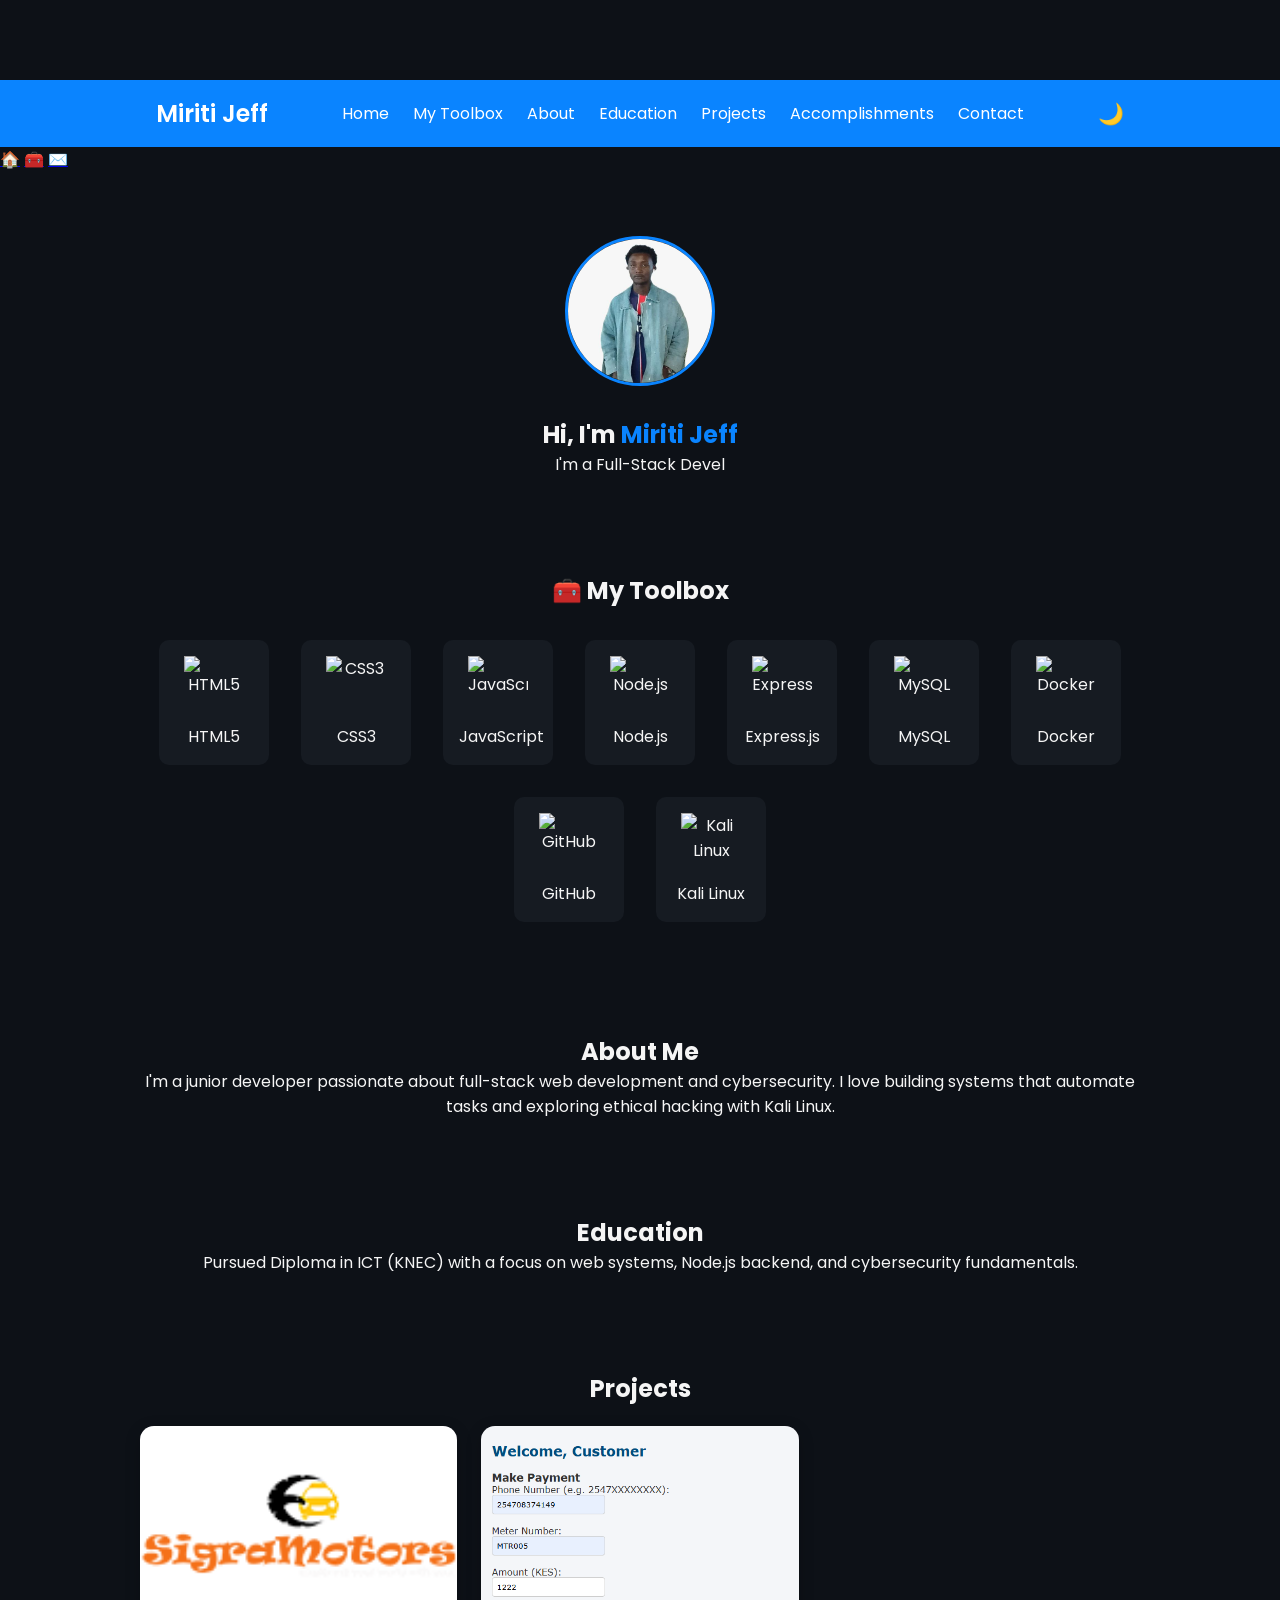
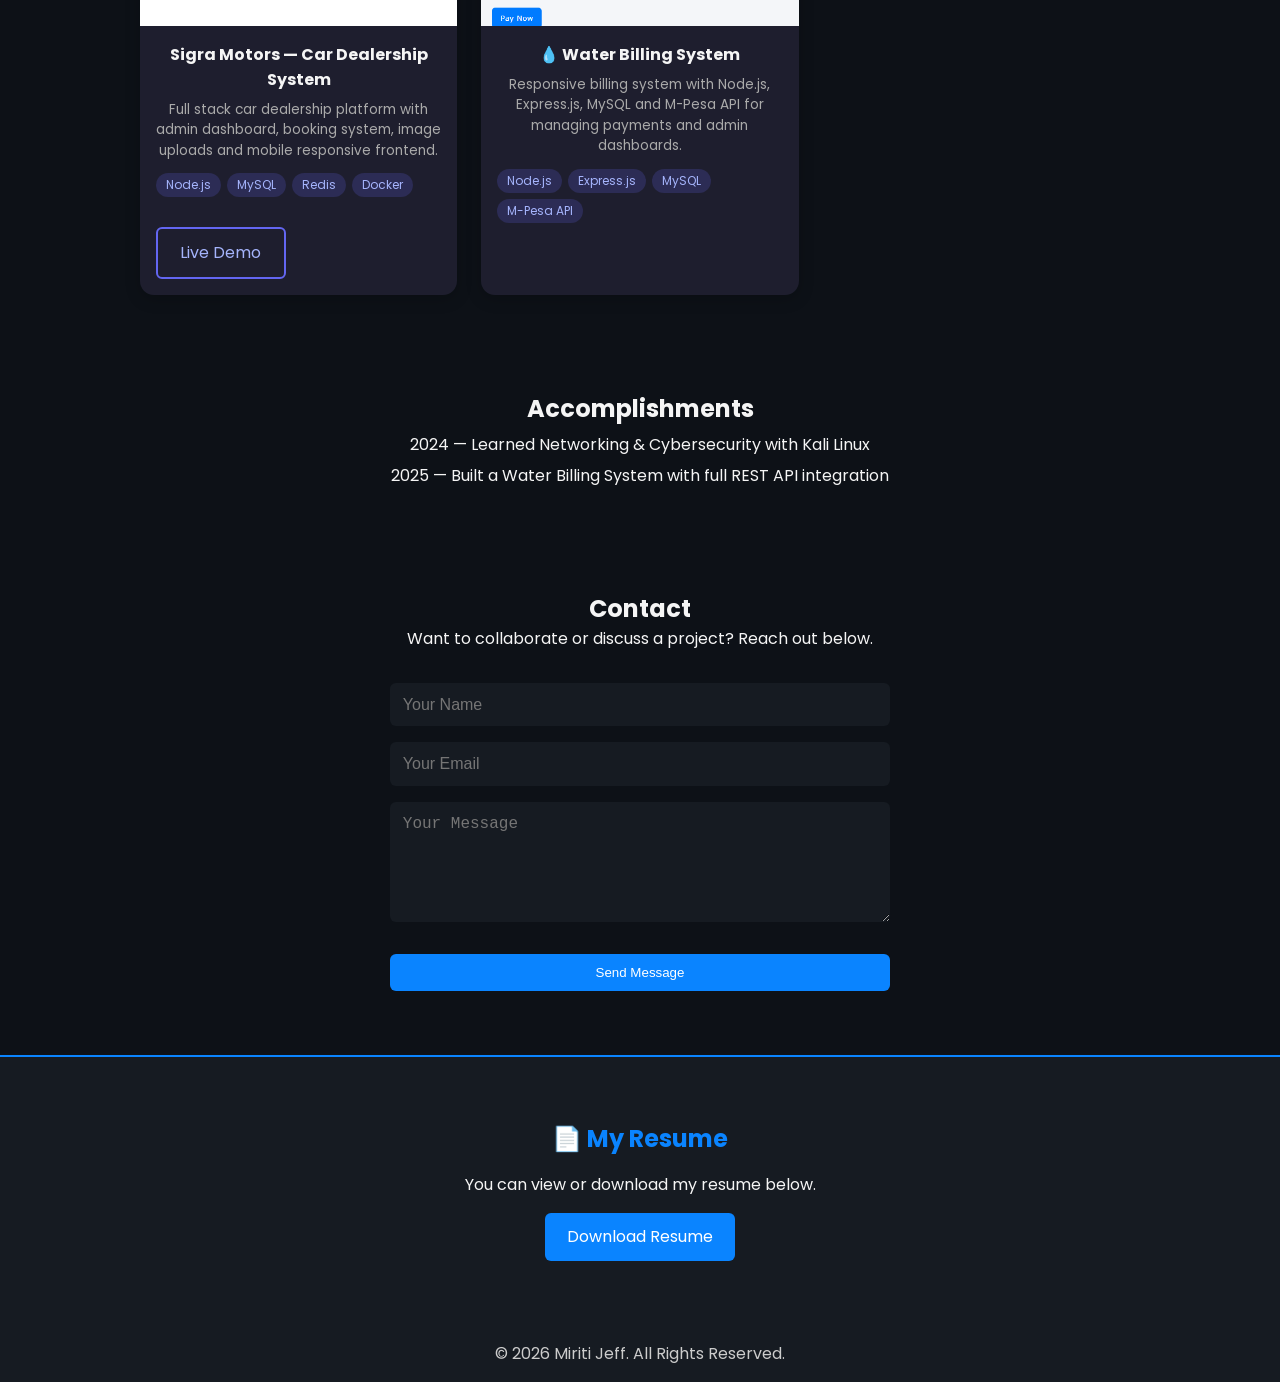
==== commit a1d53791: "Added sigra motors" ====
--- a/index.html
+++ b/index.html
@@ -1,145 +1,238 @@
-<!DOCTYPE html>
+<!doctype html>
 <html lang="en">
-<head>
-  <meta charset="UTF-8" />
-  <meta name="viewport" content="width=device-width, initial-scale=1.0" />
-  <title>Miriti Jeff — Developer & Cybersecurity Enthusiast</title>
-
-  <link href="https://fonts.googleapis.com/css2?family=Poppins:wght@400;600&display=swap" rel="stylesheet" />
-  <link rel="stylesheet" href="style.css" />
-  <script src="https://cdn.jsdelivr.net/npm/@emailjs/browser@4/dist/email.min.js"></script>
-  <script defer src="script.js"></script>
-</head>
-
-<body data-theme="dark">
-  <header class="navbar">
-    <div class="container nav-container">
-      <h1 class="logo">Miriti Jeff</h1>
-      <nav class="main-nav">
-        <ul>
-          <li><a href="#home">Home</a></li>
-          <li><a href="#toolbox">My Toolbox</a></li>
-          <li><a href="#about">About</a></li>
-          <li><a href="#education">Education</a></li>
-          <li><a href="#projects">Projects</a></li>
-          <li><a href="#accomplishments">Accomplishments</a></li>
-          <li><a href="#contact">Contact</a></li>
-        </ul>
-      </nav>
-      <button id="theme-toggle">🌙</button>
+  <head>
+    <meta charset="UTF-8" />
+    <meta name="viewport" content="width=device-width, initial-scale=1.0" />
+    <title>Miriti Jeff — Developer & Cybersecurity Enthusiast</title>
+
+    <link
+      href="https://fonts.googleapis.com/css2?family=Poppins:wght@400;600&display=swap"
+      rel="stylesheet"
+    />
+    <link rel="stylesheet" href="style.css" />
+    <script src="https://cdn.jsdelivr.net/npm/@emailjs/browser@4/dist/email.min.js"></script>
+    <script defer src="script.js"></script>
+  </head>
+
+  <body data-theme="dark">
+    <header class="navbar">
+      <div class="container nav-container">
+        <h1 class="logo">Miriti Jeff</h1>
+        <nav class="main-nav">
+          <ul>
+            <li><a href="#home">Home</a></li>
+            <li><a href="#toolbox">My Toolbox</a></li>
+            <li><a href="#about">About</a></li>
+            <li><a href="#education">Education</a></li>
+            <li><a href="#projects">Projects</a></li>
+            <li><a href="#accomplishments">Accomplishments</a></li>
+            <li><a href="#contact">Contact</a></li>
+          </ul>
+        </nav>
+        <button id="theme-toggle">🌙</button>
+      </div>
+    </header>
+
+    <div class="mobile-actions" aria-hidden="false">
+      <a href="#home" class="ma-btn" title="Home">🏠</a>
+      <a href="#toolbox" class="ma-btn" title="Toolbox">🧰</a>
+      <a href="#contact" class="ma-btn" title="Contact">✉️</a>
     </div>
-  </header>
-
-  <!-- Hero -->
-  <section id="home" class="hero">
-    <div class="container">
-      <img src="profile.jpeg" alt="Miriti Jeff" class="profile-pic" />
-      <h2>Hi, I'm <span class="highlight">Miriti Jeff</span></h2>
-      <p>I'm a <span class="typing"></span></p>
-    </div>
-  </section>
-
-  <!-- Toolbox -->
-  <section id="toolbox" class="toolbox">
-    <div class="container">
-      <h2>🧰 My Toolbox</h2>
-      <div class="tool-grid">
-        <div class="tool"><img src="https://cdn.jsdelivr.net/gh/devicons/devicon/icons/html5/html5-original.svg" alt="HTML5" /><span>HTML5</span></div>
-        <div class="tool"><img src="https://cdn.jsdelivr.net/gh/devicons/devicon/icons/css3/css3-original.svg" alt="CSS3" /><span>CSS3</span></div>
-        <div class="tool"><img src="https://cdn.jsdelivr.net/gh/devicons/devicon/icons/javascript/javascript-original.svg" alt="JavaScript" /><span>JavaScript</span></div>
-        <div class="tool"><img src="https://cdn.jsdelivr.net/gh/devicons/devicon/icons/nodejs/nodejs-original.svg" alt="Node.js" /><span>Node.js</span></div>
-        <div class="tool"><img src="https://cdn.jsdelivr.net/gh/devicons/devicon/icons/express/express-original.svg" alt="Express.js" /><span>Express.js</span></div>
-        <div class="tool"><img src="https://cdn.jsdelivr.net/gh/devicons/devicon/icons/mysql/mysql-original.svg" alt="MySQL" /><span>MySQL</span></div>
-        <div class="tool"><img src="https://cdn.jsdelivr.net/gh/devicons/devicon/icons/docker/docker-original.svg" alt="Docker" /><span>Docker</span></div>
-        <div class="tool"><img src="https://cdn.jsdelivr.net/gh/devicons/devicon/icons/github/github-original.svg" alt="GitHub" /><span>GitHub</span></div>
-        <div class="tool"><img src="https://cdn.jsdelivr.net/gh/devicons/devicon/icons/linux/linux-original.svg" alt="Kali Linux" /><span>Kali Linux</span></div>
-      </div>
-    </div>
-  </section>
-
-  <!-- About -->
-  <section id="about" class="about">
-    <div class="container">
-      <h2>About Me</h2>
-      <p>
-        I'm a junior developer passionate about full-stack web development and cybersecurity.
-        I love building systems that automate tasks and exploring ethical hacking with Kali Linux.
-      </p>
-    </div>
-  </section>
-
-  <!-- Education -->
-  <section id="education" class="education">
-    <div class="container">
-      <h2>Education</h2>
-      <p>
-        Pursued Diploma in ICT (KNEC) with a focus on web systems, Node.js backend,
-        and cybersecurity fundamentals.
-      </p>
-    </div>
-  </section>
+
+    <!-- Hero -->
+    <section id="home" class="hero">
+      <div class="container">
+        <img src="img/profile.jpeg" alt="Miriti Jeff" class="profile-pic" />
+        <h2>Hi, I'm <span class="highlight">Miriti Jeff</span></h2>
+        <p>I'm a <span class="typing"></span></p>
+      </div>
+    </section>
+
+    <!-- Toolbox -->
+    <section id="toolbox" class="toolbox">
+      <div class="container">
+        <h2>🧰 My Toolbox</h2>
+        <div class="tool-grid">
+          <div class="tool">
+            <img
+              src="https://cdn.jsdelivr.net/gh/devicons/devicon/icons/html5/html5-original.svg"
+              alt="HTML5"
+            /><span>HTML5</span>
+          </div>
+          <div class="tool">
+            <img
+              src="https://cdn.jsdelivr.net/gh/devicons/devicon/icons/css3/css3-original.svg"
+              alt="CSS3"
+            /><span>CSS3</span>
+          </div>
+          <div class="tool">
+            <img
+              src="https://cdn.jsdelivr.net/gh/devicons/devicon/icons/javascript/javascript-original.svg"
+              alt="JavaScript"
+            /><span>JavaScript</span>
+          </div>
+          <div class="tool">
+            <img
+              src="https://cdn.jsdelivr.net/gh/devicons/devicon/icons/nodejs/nodejs-original.svg"
+              alt="Node.js"
+            /><span>Node.js</span>
+          </div>
+          <div class="tool">
+            <img
+              src="https://cdn.jsdelivr.net/gh/devicons/devicon/icons/express/express-original.svg"
+              alt="Express.js"
+            /><span>Express.js</span>
+          </div>
+          <div class="tool">
+            <img
+              src="https://cdn.jsdelivr.net/gh/devicons/devicon/icons/mysql/mysql-original.svg"
+              alt="MySQL"
+            /><span>MySQL</span>
+          </div>
+          <div class="tool">
+            <img
+              src="https://cdn.jsdelivr.net/gh/devicons/devicon/icons/docker/docker-original.svg"
+              alt="Docker"
+            /><span>Docker</span>
+          </div>
+          <div class="tool">
+            <img
+              src="https://cdn.jsdelivr.net/gh/devicons/devicon/icons/github/github-original.svg"
+              alt="GitHub"
+            /><span>GitHub</span>
+          </div>
+          <div class="tool">
+            <img
+              src="https://cdn.jsdelivr.net/gh/devicons/devicon/icons/linux/linux-original.svg"
+              alt="Kali Linux"
+            /><span>Kali Linux</span>
+          </div>
+        </div>
+      </div>
+    </section>
+
+    <!-- About -->
+    <section id="about" class="about">
+      <div class="container">
+        <h2>About Me</h2>
+        <p>
+          I'm a junior developer passionate about full-stack web development and
+          cybersecurity. I love building systems that automate tasks and
+          exploring ethical hacking with Kali Linux.
+        </p>
+      </div>
+    </section>
+
+    <!-- Education -->
+    <section id="education" class="education">
+      <div class="container">
+        <h2>Education</h2>
+        <p>
+          Pursued Diploma in ICT (KNEC) with a focus on web systems, Node.js
+          backend, and cybersecurity fundamentals.
+        </p>
+      </div>
+    </section>
 
   <!-- Projects -->
-  <section id="projects" class="projects">
-    <div class="container">
-      <h2>Projects</h2>
+<section id="projects" class="projects">
+  <div class="container">
+    <h2>Projects</h2>
+    <div class="projects-grid">
+
+      <!-- Car Dealership -->
       <div class="project-card">
-        <h3>💧 Water Billing System</h3>
-        <p>
-          A responsive web system using Node.js, Express.js, MySQL, and M-Pesa API.
-          It manages user billing, payments, and admin dashboards efficiently.
-        </p>
-      </div>
-    </div>
-  </section>
-
-  <!-- Modal -->
-  <div class="modal" id="projectModal">
-    <div class="modal-content">
-      <span class="close">&times;</span>
-      <h3>💧 Water Billing System</h3>
-      <p>This project demonstrates a complete billing solution with Node.js, Express.js, MySQL, and M-Pesa integration. Built for managing water payments and user dashboards securely.</p>
-      <a href="#" class="btn">Visit Live Demo</a>
+        <img src="img/sigra-preview.png" alt="Sigra Motors" class="project-img" onerror="this.src='https://via.placeholder.com/400x220?text=Sigra+Motors'">
+        <div class="project-info">
+          <h3> Sigra Motors — Car Dealership System</h3>
+          <p>Full stack car dealership platform with admin dashboard, booking system, image uploads and mobile responsive frontend.</p>
+          <div class="project-tags">
+            <span>Node.js</span>
+            <span>MySQL</span>
+            <span>Redis</span>
+            <span>Docker</span>
+          </div>
+          <div class="project-btns">
+            <a href="#" target="_blank" class="btn btn-outline">Live Demo</a>
+          </div>
+        </div>
+      </div>
+
+      <!-- Water Billing -->
+      <div class="project-card">
+        <img src="img/water-preview.png" alt="Water Billing" class="project-img" onerror="this.src='https://via.placeholder.com/400x220?text=Water+Billing+System'">
+        <div class="project-info">
+          <h3>💧 Water Billing System</h3>
+          <p>Responsive billing system with Node.js, Express.js, MySQL and M-Pesa API for managing payments and admin dashboards.</p>
+          <div class="project-tags">
+            <span>Node.js</span>
+            <span>Express.js</span>
+            <span>MySQL</span>
+            <span>M-Pesa API</span>
+          </div>
+        </div>
+      </div>
+
     </div>
   </div>
-
-  <!-- Accomplishments -->
-  <section id="accomplishments" class="accomplishments">
-    <div class="container">
-      <h2>Accomplishments</h2>
-      <ul>
-        <li>2024 — Learned Networking & Cybersecurity with Kali Linux</li>
-        <li>2025 — Built a Water Billing System with full REST API integration</li>
-      </ul>
-    </div>
-  </section>
-
-  <!-- Contact -->
-  <section id="contact" class="contact">
-    <div class="container">
-      <h2>Contact</h2>
-      <p>Want to collaborate or discuss a project? Reach out below.</p>
-      <form id="contact-form">
-        <input type="text" id="name" name="from_name" placeholder="Your Name" required />
-        <input type="email" id="email" name="reply_to" placeholder="Your Email" required />
-        <textarea id="message" name="message" placeholder="Your Message" required></textarea>
-        <button type="submit" class="btn">Send Message</button>
-      </form>
-      <p id="form-status"></p>
-    </div>
-  </section>
-
-  <!-- Resume -->
-<section id="resume" class="resume">
-  <div class="container">
-    <h2>📄 My Resume</h2>
-    <p>You can view or download my resume below.</p>
-    <a href="Jeff Miriti.pdf" class="btn" download>Download Resume</a>
-  </div>
 </section>
 
-  <footer>
-    <p>&copy; 2025 Miriti Jeff. All Rights Reserved.</p>
-  </footer>
-</body>
+    <!-- Accomplishments -->
+    <section id="accomplishments" class="accomplishments">
+      <div class="container">
+        <h2>Accomplishments</h2>
+        <ul>
+          <li>2024 — Learned Networking & Cybersecurity with Kali Linux</li>
+          <li>
+            2025 — Built a Water Billing System with full REST API integration
+          </li>
+        </ul>
+      </div>
+    </section>
+
+    <!-- Contact -->
+    <section id="contact" class="contact">
+      <div class="container">
+        <h2>Contact</h2>
+        <p>Want to collaborate or discuss a project? Reach out below.</p>
+        <form id="contact-form">
+          <input
+            type="text"
+            id="name"
+            name="from_name"
+            placeholder="Your Name"
+            required
+          />
+          <input
+            type="email"
+            id="email"
+            name="reply_to"
+            placeholder="Your Email"
+            required
+          />
+          <textarea
+            id="message"
+            name="message"
+            placeholder="Your Message"
+            required
+          ></textarea>
+          <button type="submit" class="btn">Send Message</button>
+        </form>
+        <p id="form-status"></p>
+      </div>
+    </section>
+
+    <!-- Resume -->
+    <section id="resume" class="resume">
+      <div class="container">
+        <h2>📄 My Resume</h2>
+        <p>You can view or download my resume below.</p>
+        <a href="Jeff Miriti.pdf" class="btn" download>Download Resume</a>
+      </div>
+    </section>
+
+    <footer>
+      <p>&copy; 2026 Miriti Jeff. All Rights Reserved.</p>
+    </footer>
+  </body>
 </html>
--- a/style.css
+++ b/style.css
@@ -227,6 +227,34 @@
   }
 }
 
+@media (max-width: 480px) {
+.main-nav { display: none; }
+.mobile-actions {
+position: fixed;
+right: 1rem;
+bottom: 1.5rem;
+display: flex;
+flex-direction: column;
+gap: 0.6rem;
+z-index: 1500;
+}
+.ma-btn {
+width: 48px;
+height: 48px;
+border-radius: 12px;
+background: var(--card);
+color: var(--text);
+text-decoration: none;
+display: inline-flex;
+align-items: center;
+justify-content: center;
+font-size: 1.2rem;
+box-shadow: 0 6px 14px rgba(0,0,0,0.18);
+transition: transform 0.18s ease, background 0.18s ease;
+}
+.ma-btn:hover { transform: translateY(-4px); background: var(--primary); color: #fff; }
+}
+
 .resume {
   background: var(--card);
   color: var(--text);
@@ -268,3 +296,217 @@
   color: var(--primary);
   font-weight: 500;
 }
+
+/* Accomplishments: remove default list bullets */
+.accomplishments ul {
+  list-style: none;
+  padding-left: 0;
+  margin-left: 0;
+}
+.accomplishments li {
+  margin: 0.4rem 0;
+}
+
+/* ================================
+   MODAL
+================================ */
+.modal {
+  display: none;
+  position: fixed;
+  inset: 0;
+  background: rgba(0,0,0,0.7);
+  z-index: 2000;
+  align-items: center;
+  justify-content: center;
+  padding: 20px;
+}
+
+.modal.active {
+  display: flex;
+}
+
+.modal-content {
+  background: var(--card-bg, #1e1e2e);
+  border-radius: 14px;
+  padding: 2rem;
+  width: 500px;
+  max-width: 95%;
+  max-height: 90vh;
+  overflow-y: auto;
+  position: relative;
+}
+
+.modal-content.wide {
+  width: 760px;
+}
+
+.close {
+  position: absolute;
+  top: 14px;
+  right: 18px;
+  font-size: 1.5rem;
+  cursor: pointer;
+  color: #aaa;
+  line-height: 1;
+}
+
+.close:hover { color: white; }
+
+.modal-gallery img {
+  width: 100%;
+  border-radius: 10px;
+  object-fit: cover;
+  max-height: 360px;
+}
+
+.modal-thumbs {
+  display: flex;
+  gap: 8px;
+  margin-top: 10px;
+  overflow-x: auto;
+}
+
+.modal-thumbs img {
+  width: 80px;
+  height: 55px;
+  object-fit: cover;
+  border-radius: 6px;
+  cursor: pointer;
+  flex-shrink: 0;
+  border: 2px solid transparent;
+  transition: border-color 0.2s;
+}
+
+.modal-thumbs img:hover { border-color: #6366f1; }
+
+.modal-details {
+  margin-top: 16px;
+}
+
+.modal-details h4 {
+  margin: 14px 0 8px;
+  color: var(--text, #fff);
+  font-size: 0.95rem;
+}
+
+.modal-details ul {
+  padding-left: 1.2rem;
+}
+
+.modal-details li {
+  font-size: 0.85rem;
+  color: var(--muted, #aaa);
+  margin-bottom: 5px;
+}
+
+.modal-btns {
+  display: flex;
+  gap: 12px;
+  margin-top: 20px;
+  flex-wrap: wrap;
+}
+
+.btn-outline {
+  background: transparent;
+  border: 2px solid #6366f1;
+  color: #a5b4fc;
+}
+
+.btn-outline:hover {
+  background: #6366f1;
+  color: white;
+}
+
+/* ================================
+   RESPONSIVE
+================================ */
+@media (max-width: 600px) {
+  .projects-grid {
+    grid-template-columns: 1fr;
+  }
+
+  .modal-content.wide {
+    width: 95%;
+    padding: 1.2rem;
+  }
+
+  .modal-btns {
+    flex-direction: column;
+  }
+
+  .modal-btns a {
+    width: 100%;
+    text-align: center;
+  }
+}
+
+.projects-grid {
+  display: grid;
+  grid-template-columns: repeat(auto-fill, minmax(300px, 1fr));
+  gap: 24px;
+  margin-top: 20px;
+}
+
+.project-card {
+  background: var(--card-bg, #1e1e2e);
+  border-radius: 14px;
+  overflow: hidden;
+  box-shadow: 0 4px 16px rgba(0,0,0,0.2);
+  transition: transform 0.3s ease;
+}
+
+.project-card:hover { transform: translateY(-5px); }
+
+.project-card .project-img {
+  width: 100%;
+  height: 200px;
+  object-fit: cover;
+  display: block;
+}
+
+.project-info {
+  padding: 16px;
+}
+
+.project-info h3 {
+  font-size: 1rem;
+  margin-bottom: 8px;
+}
+
+.project-info p {
+  font-size: 0.85rem;
+  color: #aaa;
+  line-height: 1.5;
+  margin-bottom: 12px;
+}
+
+.project-tags {
+  display: flex;
+  flex-wrap: wrap;
+  gap: 6px;
+  margin-bottom: 14px;
+}
+
+.project-tags span {
+  background: rgba(99,102,241,0.2);
+  color: #a5b4fc;
+  padding: 3px 10px;
+  border-radius: 20px;
+  font-size: 0.75rem;
+}
+
+.project-btns {
+  display: flex;
+  gap: 10px;
+  flex-wrap: wrap;
+}
+
+.btn-outline {
+  background: transparent;
+  border: 2px solid #6366f1;
+  color: #a5b4fc;
+}
+
+@media (max-width: 600px) {
+  .projects-grid { grid-template-columns: 1fr; }
+}
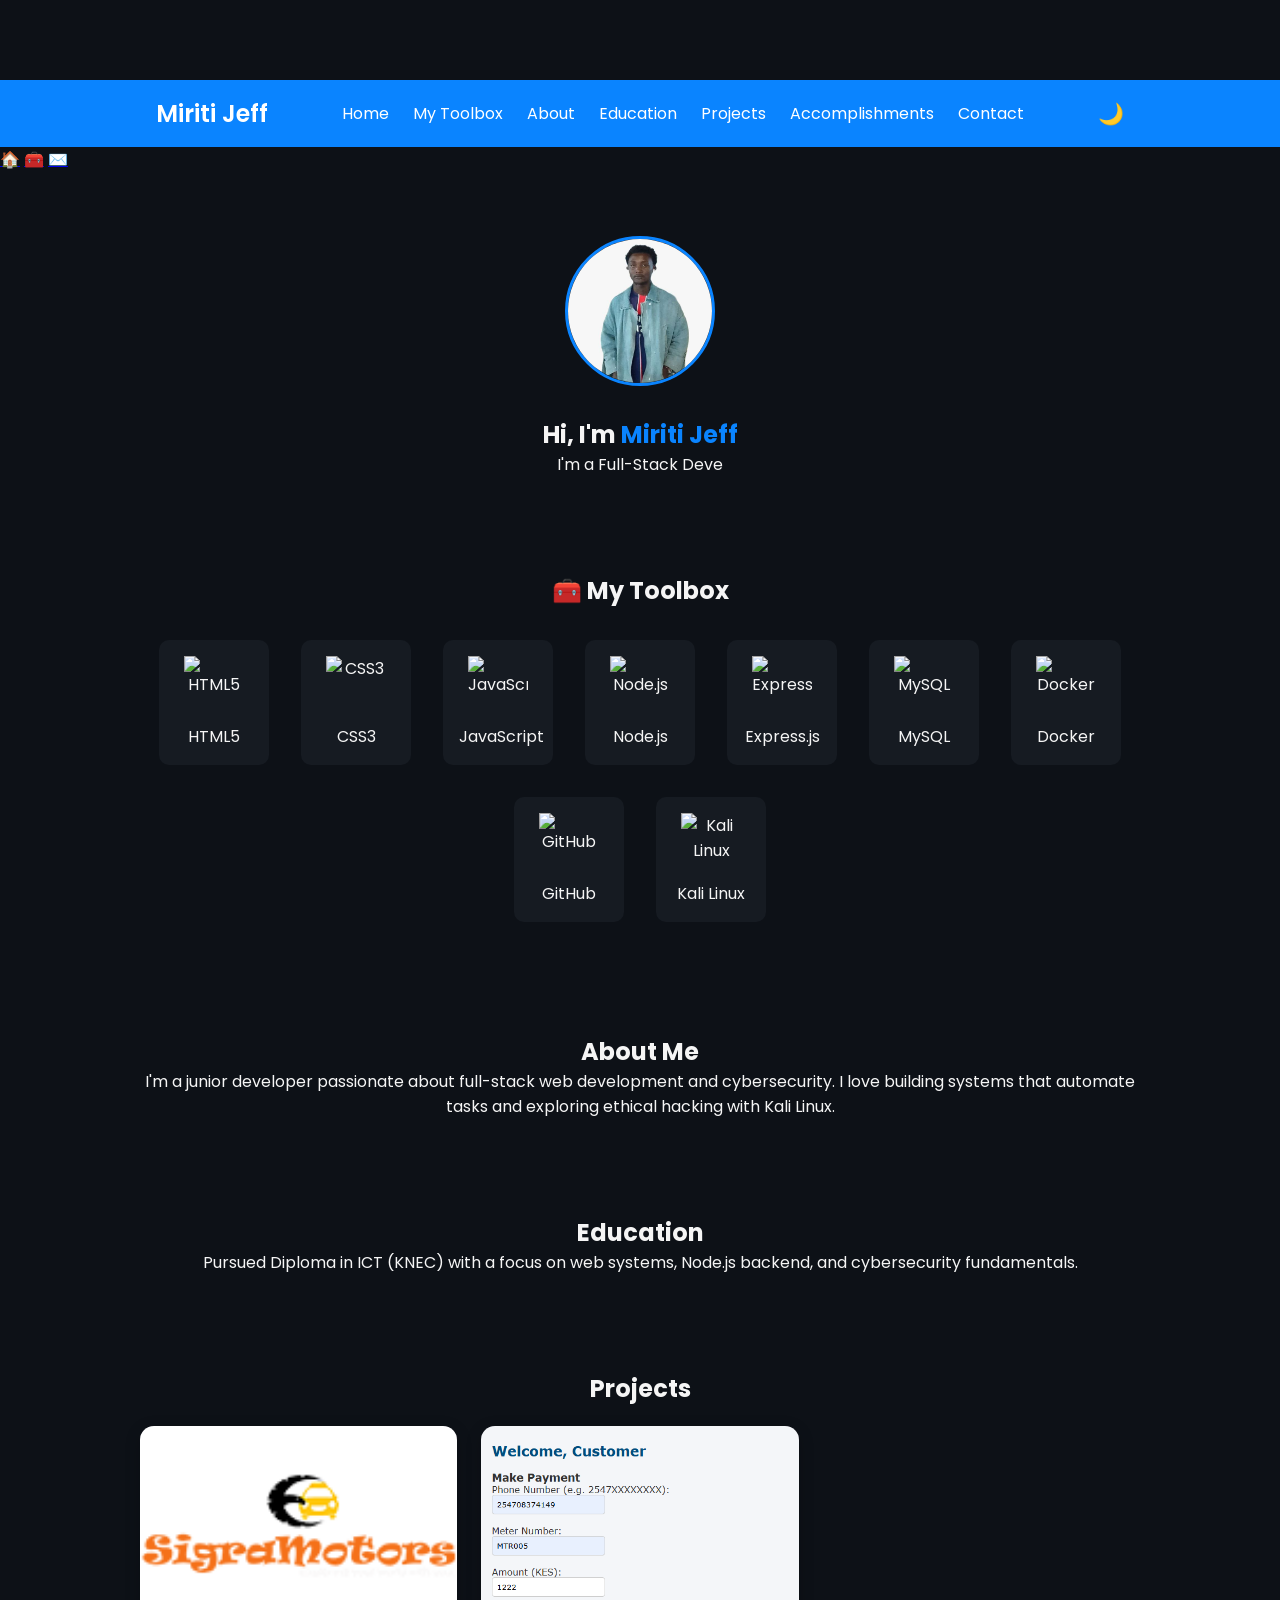
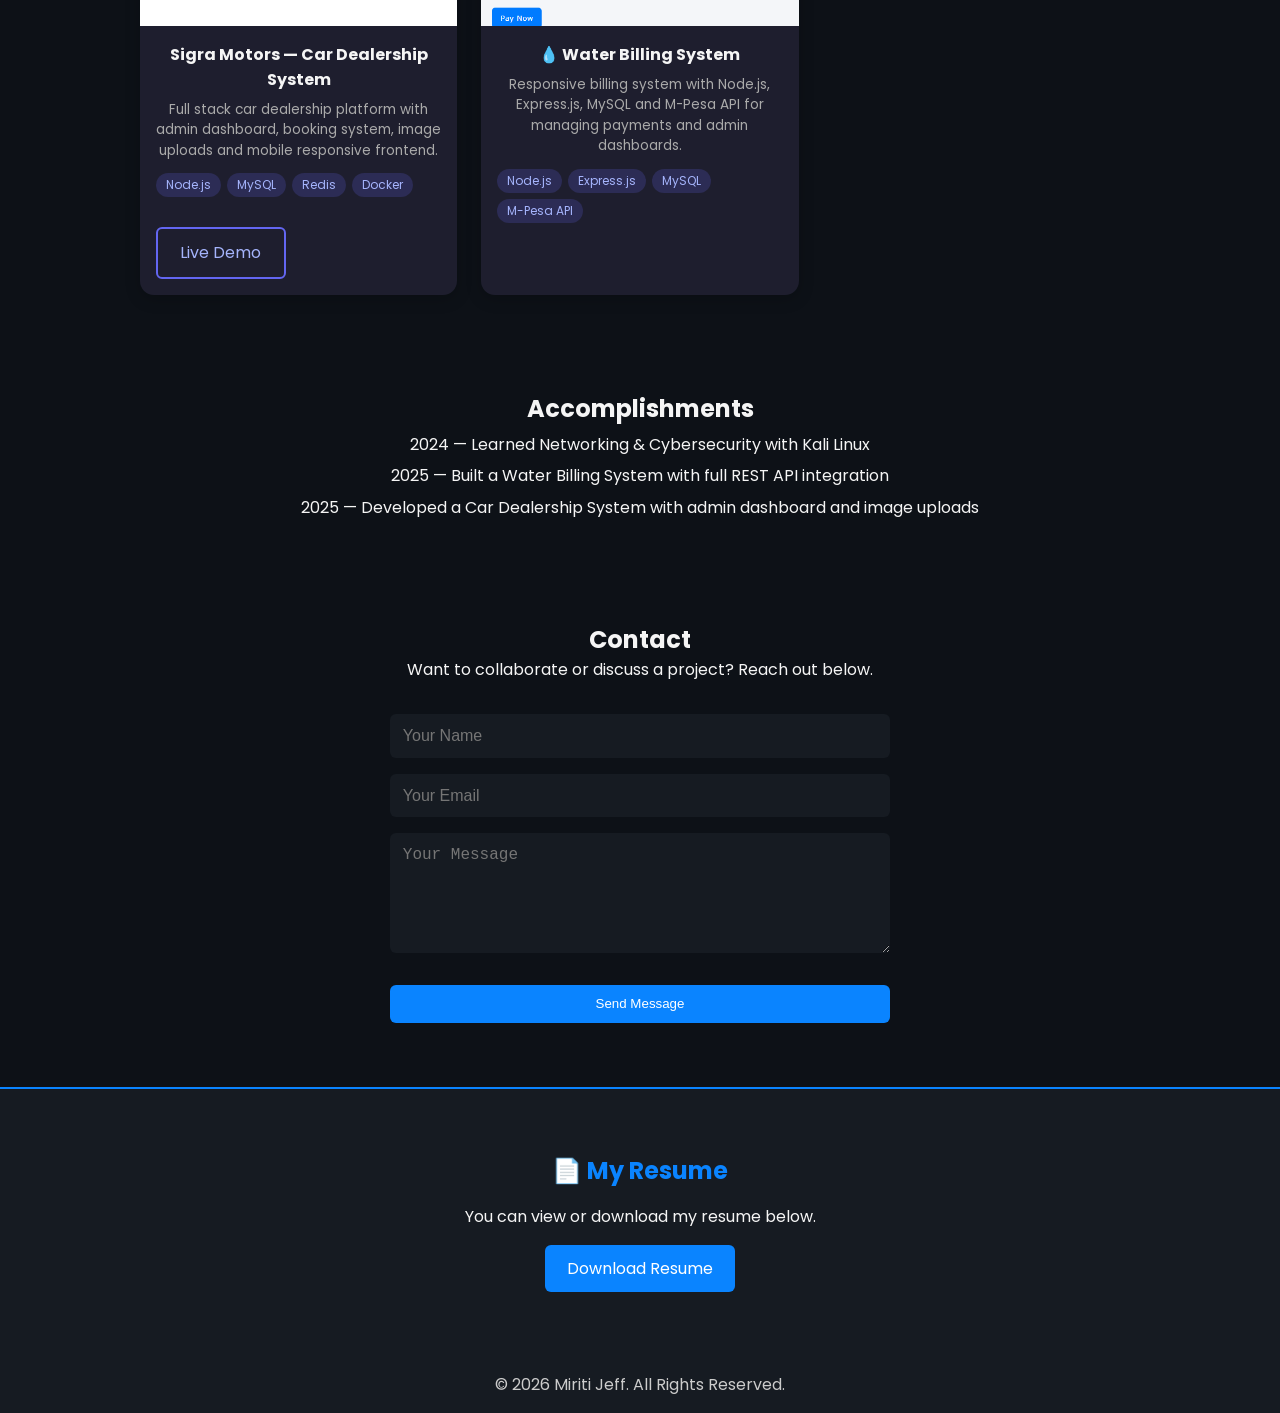
==== commit 4d949ddb: "Added accomplishments" ====
--- a/index.html
+++ b/index.html
@@ -185,6 +185,10 @@
           <li>2024 — Learned Networking & Cybersecurity with Kali Linux</li>
           <li>
             2025 — Built a Water Billing System with full REST API integration
+          </li>
+          <li> 
+            2025 — Developed a Car Dealership System with admin dashboard and
+            image uploads
           </li>
         </ul>
       </div>
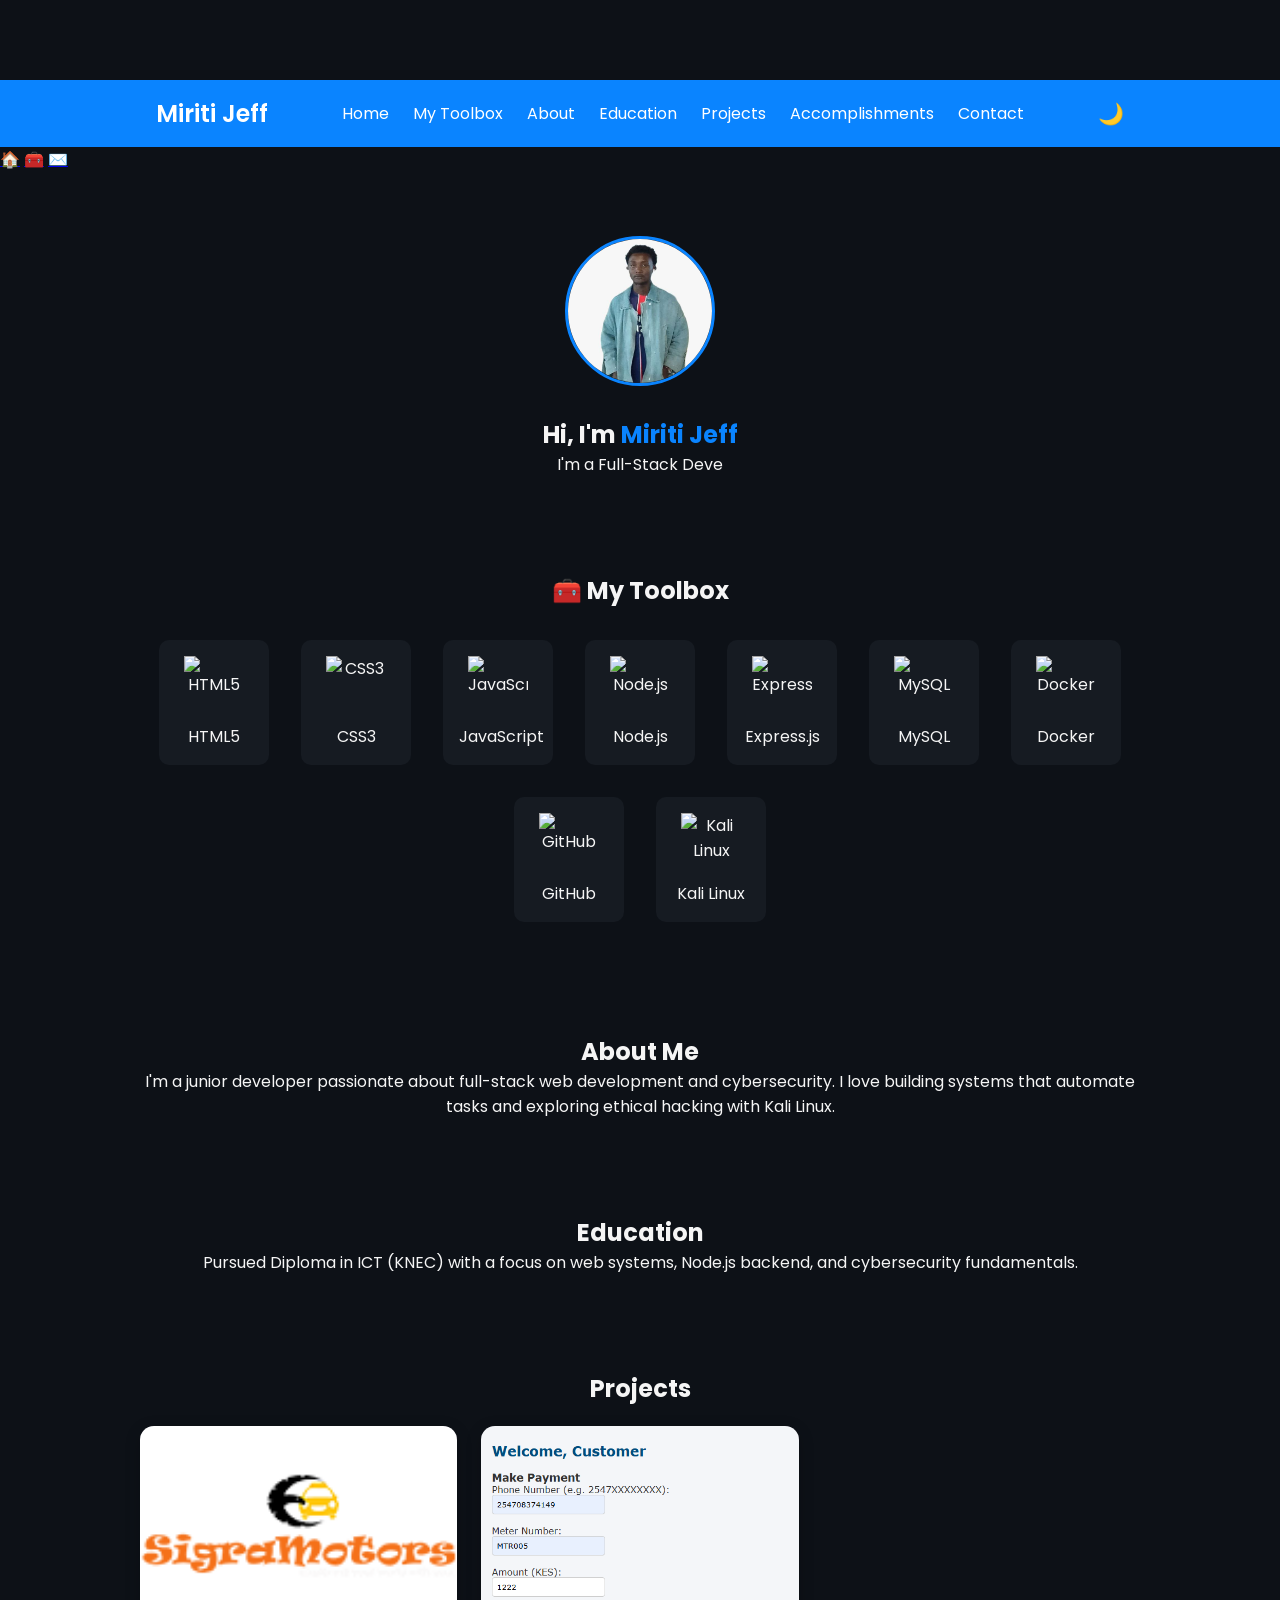
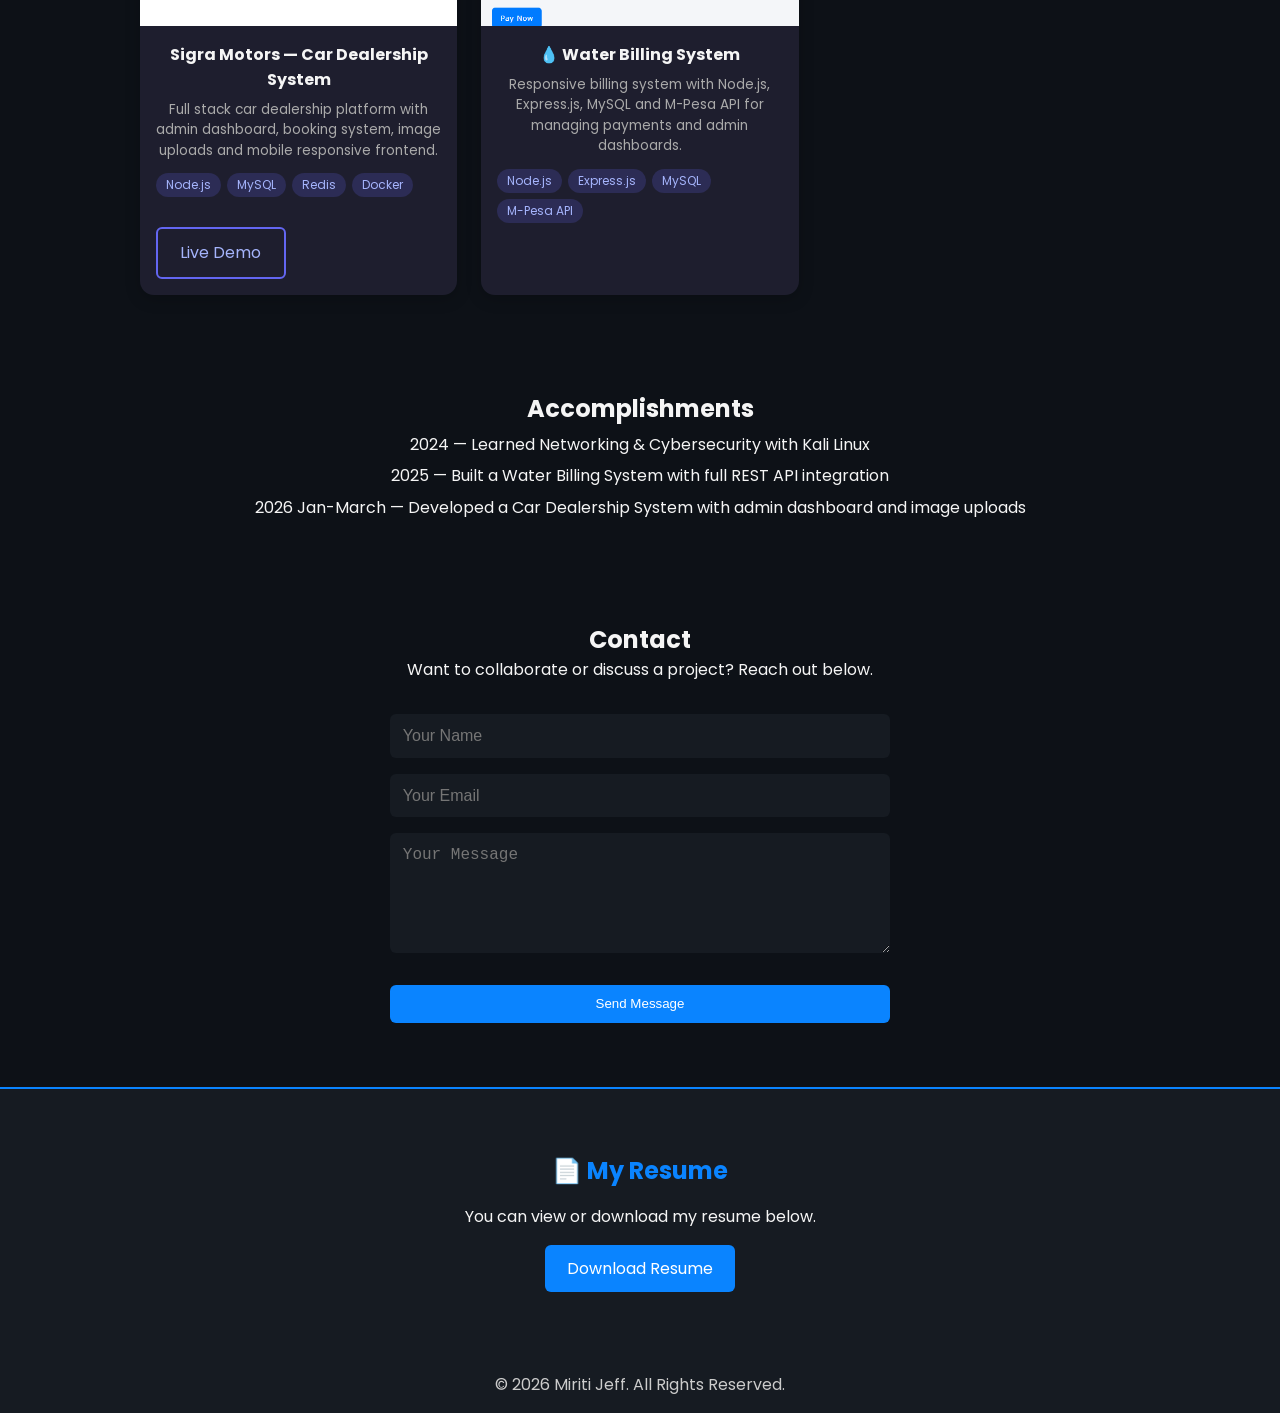
==== commit 375f2485: "Update from 2025 to 2026" ====
--- a/index.html
+++ b/index.html
@@ -187,7 +187,7 @@
             2025 — Built a Water Billing System with full REST API integration
           </li>
           <li> 
-            2025 — Developed a Car Dealership System with admin dashboard and
+            2026 Jan-March — Developed a Car Dealership System with admin dashboard and
             image uploads
           </li>
         </ul>
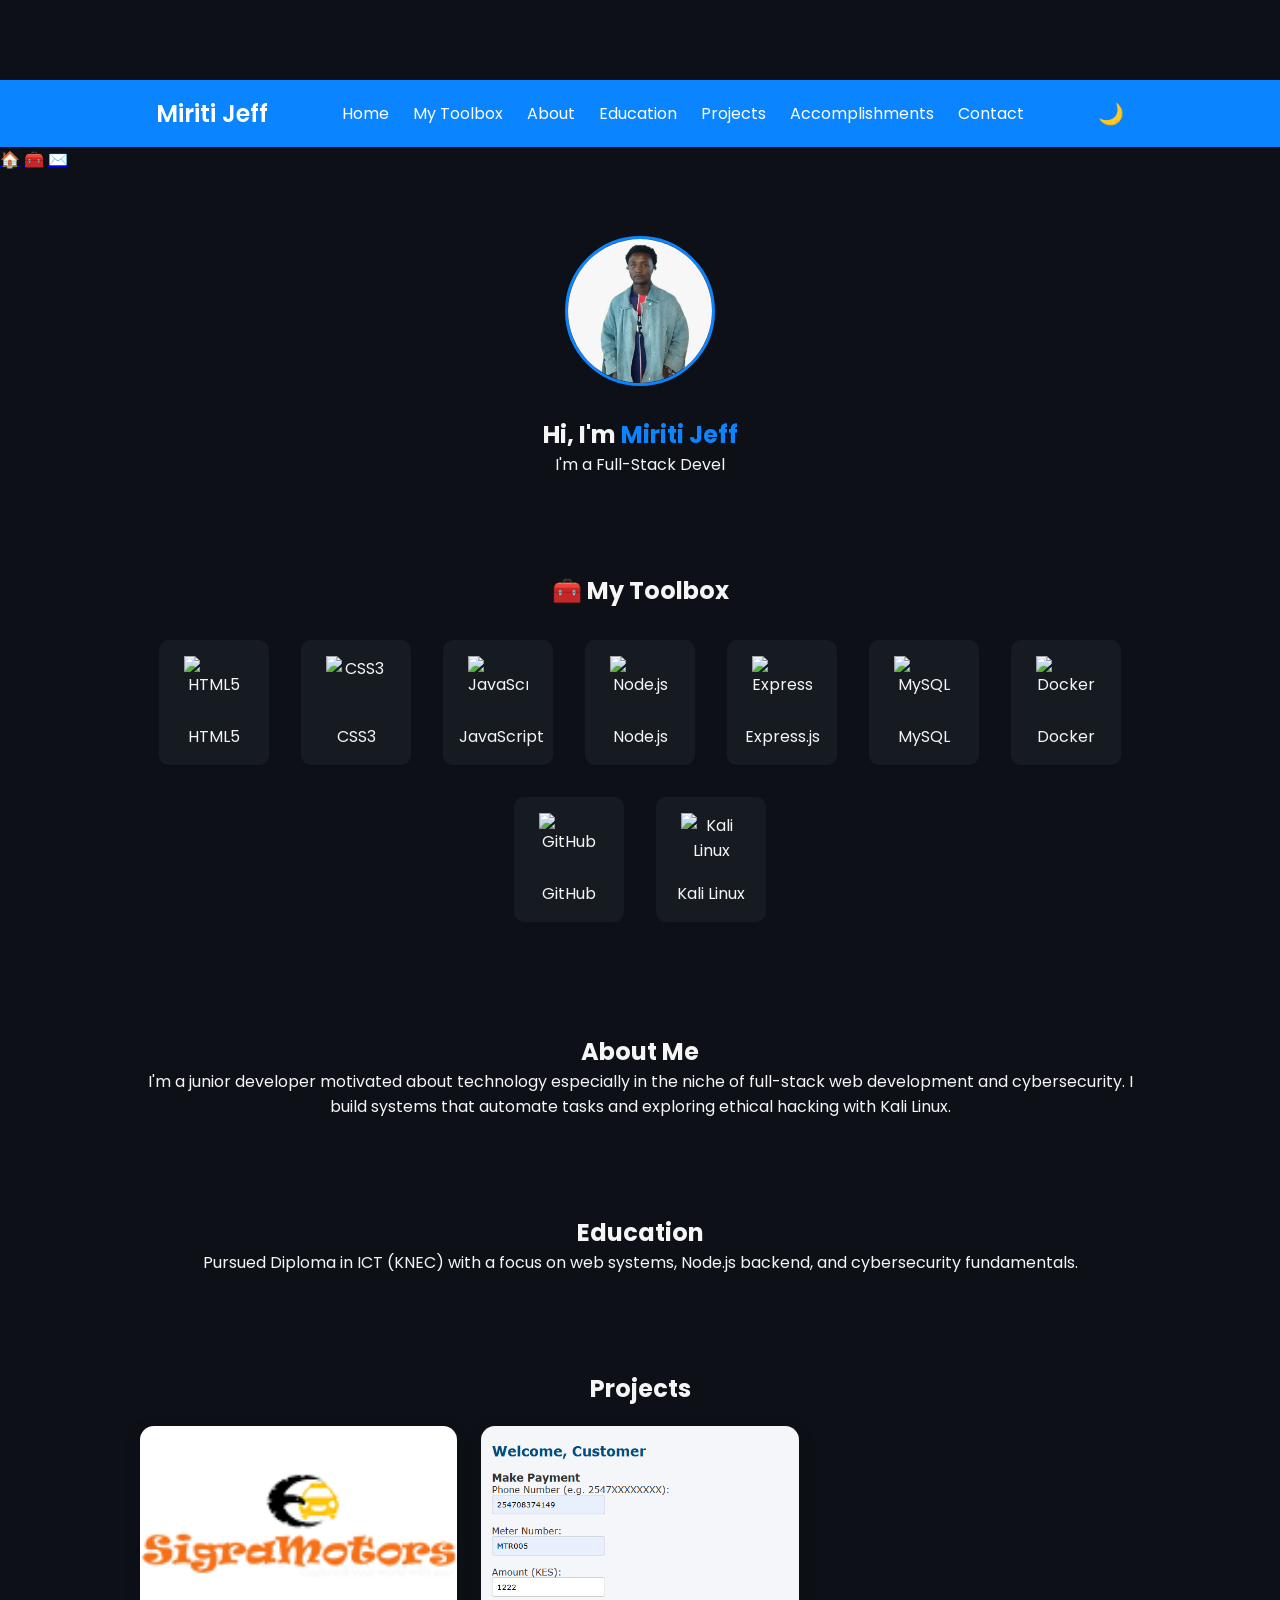
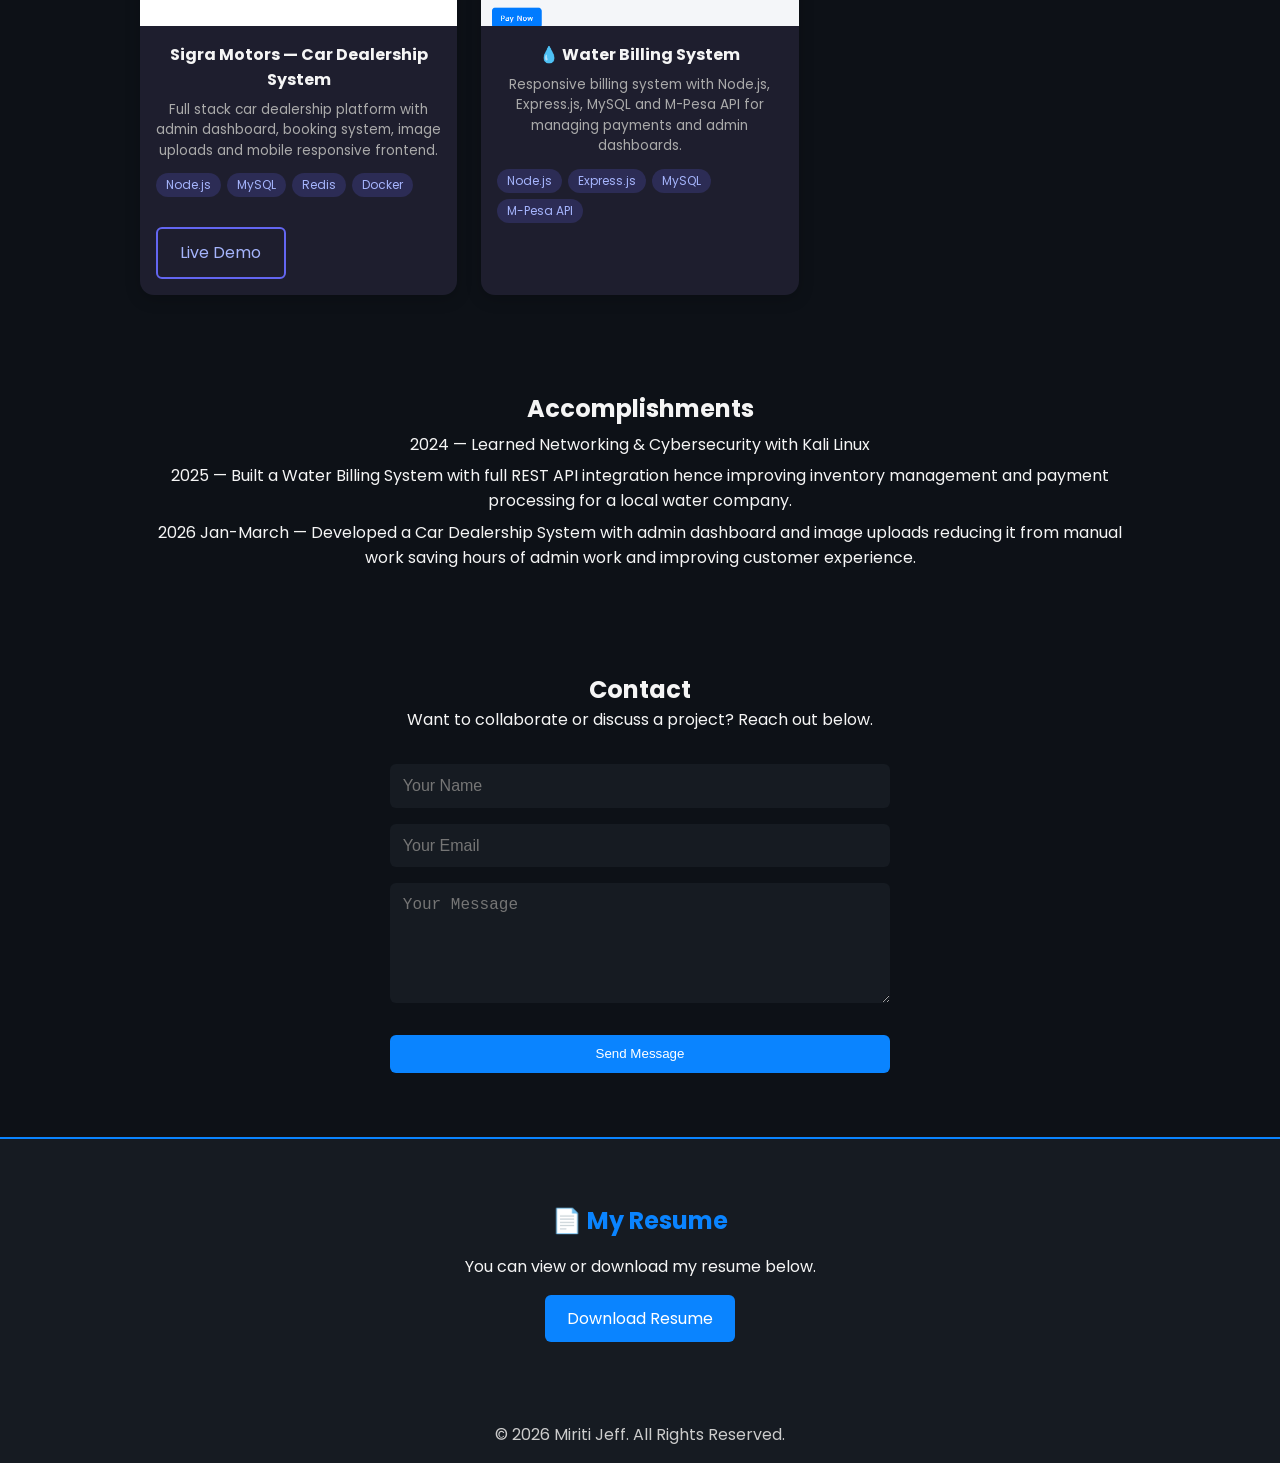
==== commit 5fa9a182: "Updating accomplishment paragraphs" ====
--- a/index.html
+++ b/index.html
@@ -116,8 +116,8 @@
       <div class="container">
         <h2>About Me</h2>
         <p>
-          I'm a junior developer passionate about full-stack web development and
-          cybersecurity. I love building systems that automate tasks and
+          I'm a junior developer motivated about technology especially in the niche of full-stack web development and
+          cybersecurity. I build systems that automate tasks and
           exploring ethical hacking with Kali Linux.
         </p>
       </div>
@@ -184,11 +184,11 @@
         <ul>
           <li>2024 — Learned Networking & Cybersecurity with Kali Linux</li>
           <li>
-            2025 — Built a Water Billing System with full REST API integration
+            2025 — Built a Water Billing System with full REST API integration hence improving inventory management and payment processing for a local water company.
           </li>
           <li> 
             2026 Jan-March — Developed a Car Dealership System with admin dashboard and
-            image uploads
+            image uploads reducing it from manual work saving hours of admin work and improving customer experience.
           </li>
         </ul>
       </div>
--- a/style.css
+++ b/style.css
@@ -297,7 +297,7 @@
   font-weight: 500;
 }
 
-/* Accomplishments: remove default list bullets */
+/* Accomplishments*/
 .accomplishments ul {
   list-style: none;
   padding-left: 0;
@@ -307,9 +307,7 @@
   margin: 0.4rem 0;
 }
 
-/* ================================
-   MODAL
-================================ */
+/*MODAL*/
 .modal {
   display: none;
   position: fixed;
@@ -417,9 +415,7 @@
   color: white;
 }
 
-/* ================================
-   RESPONSIVE
-================================ */
+/*RESPONSIVE*/
 @media (max-width: 600px) {
   .projects-grid {
     grid-template-columns: 1fr;
